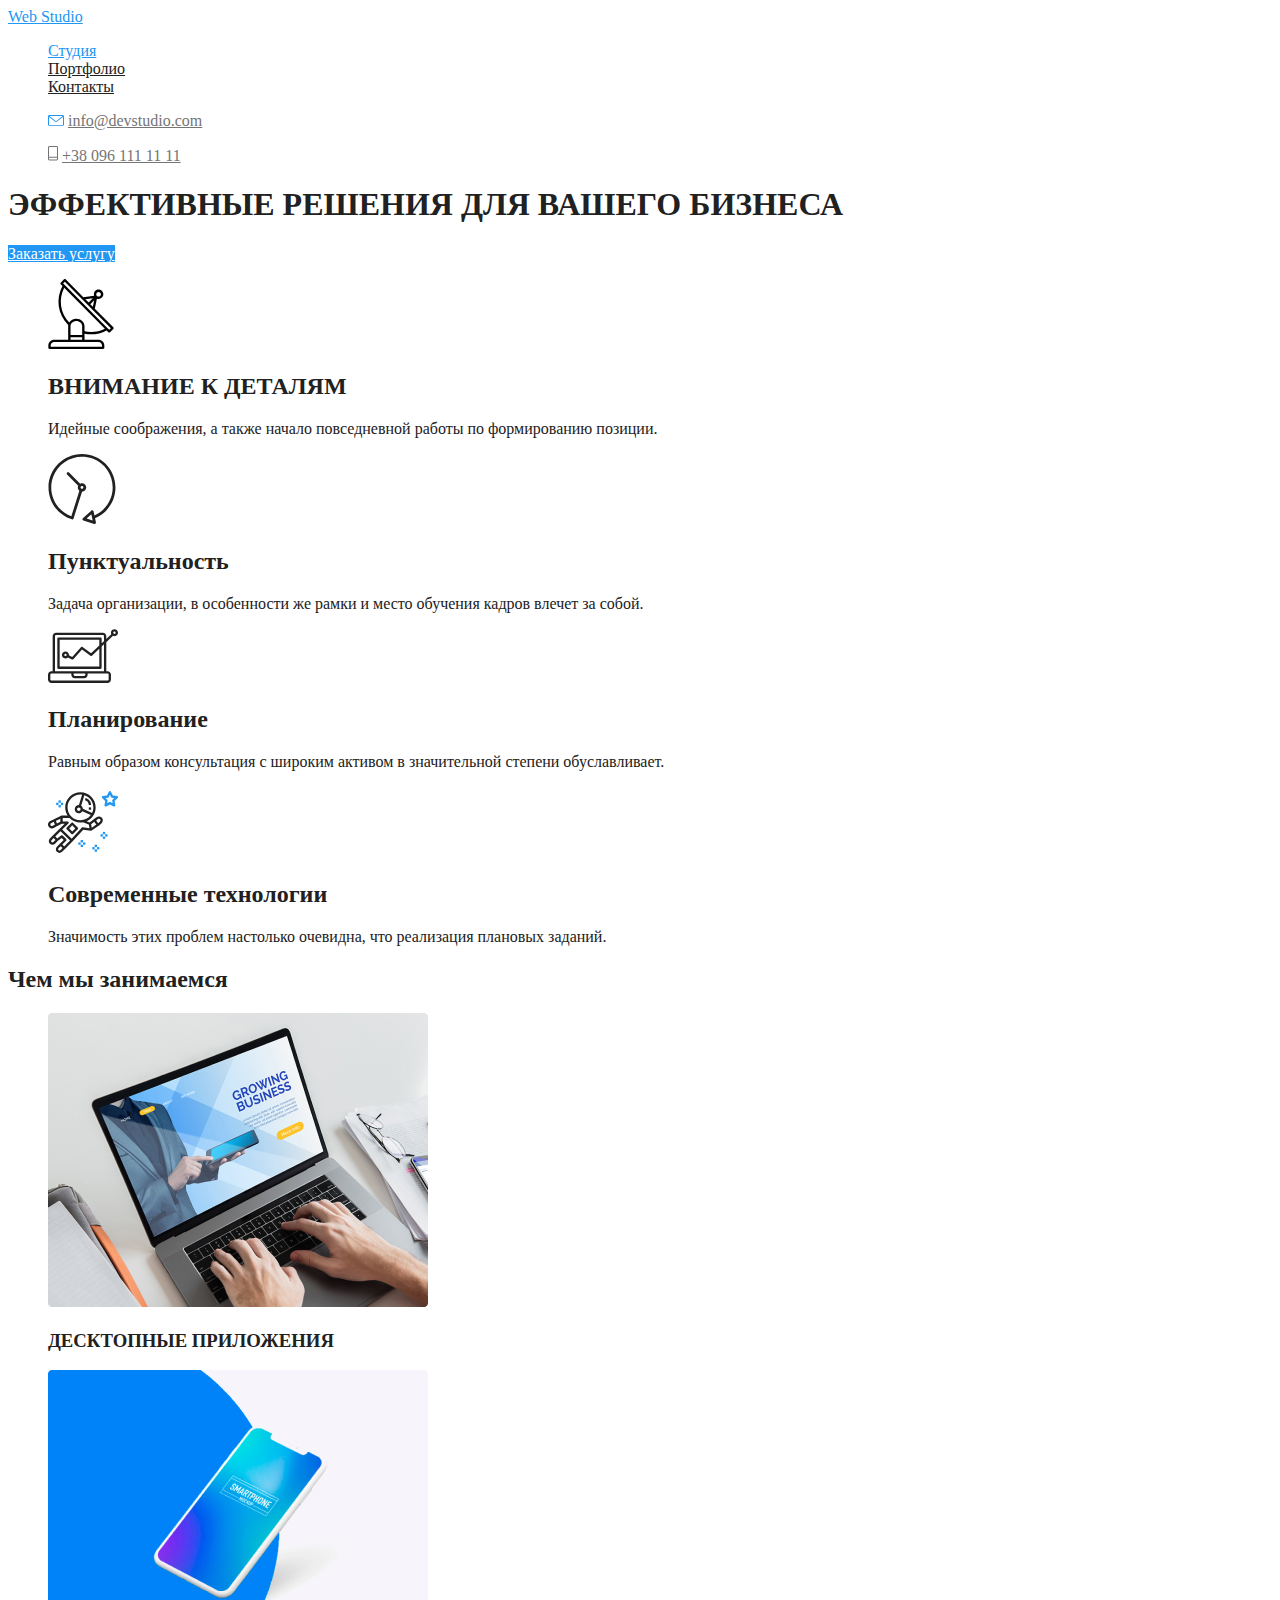
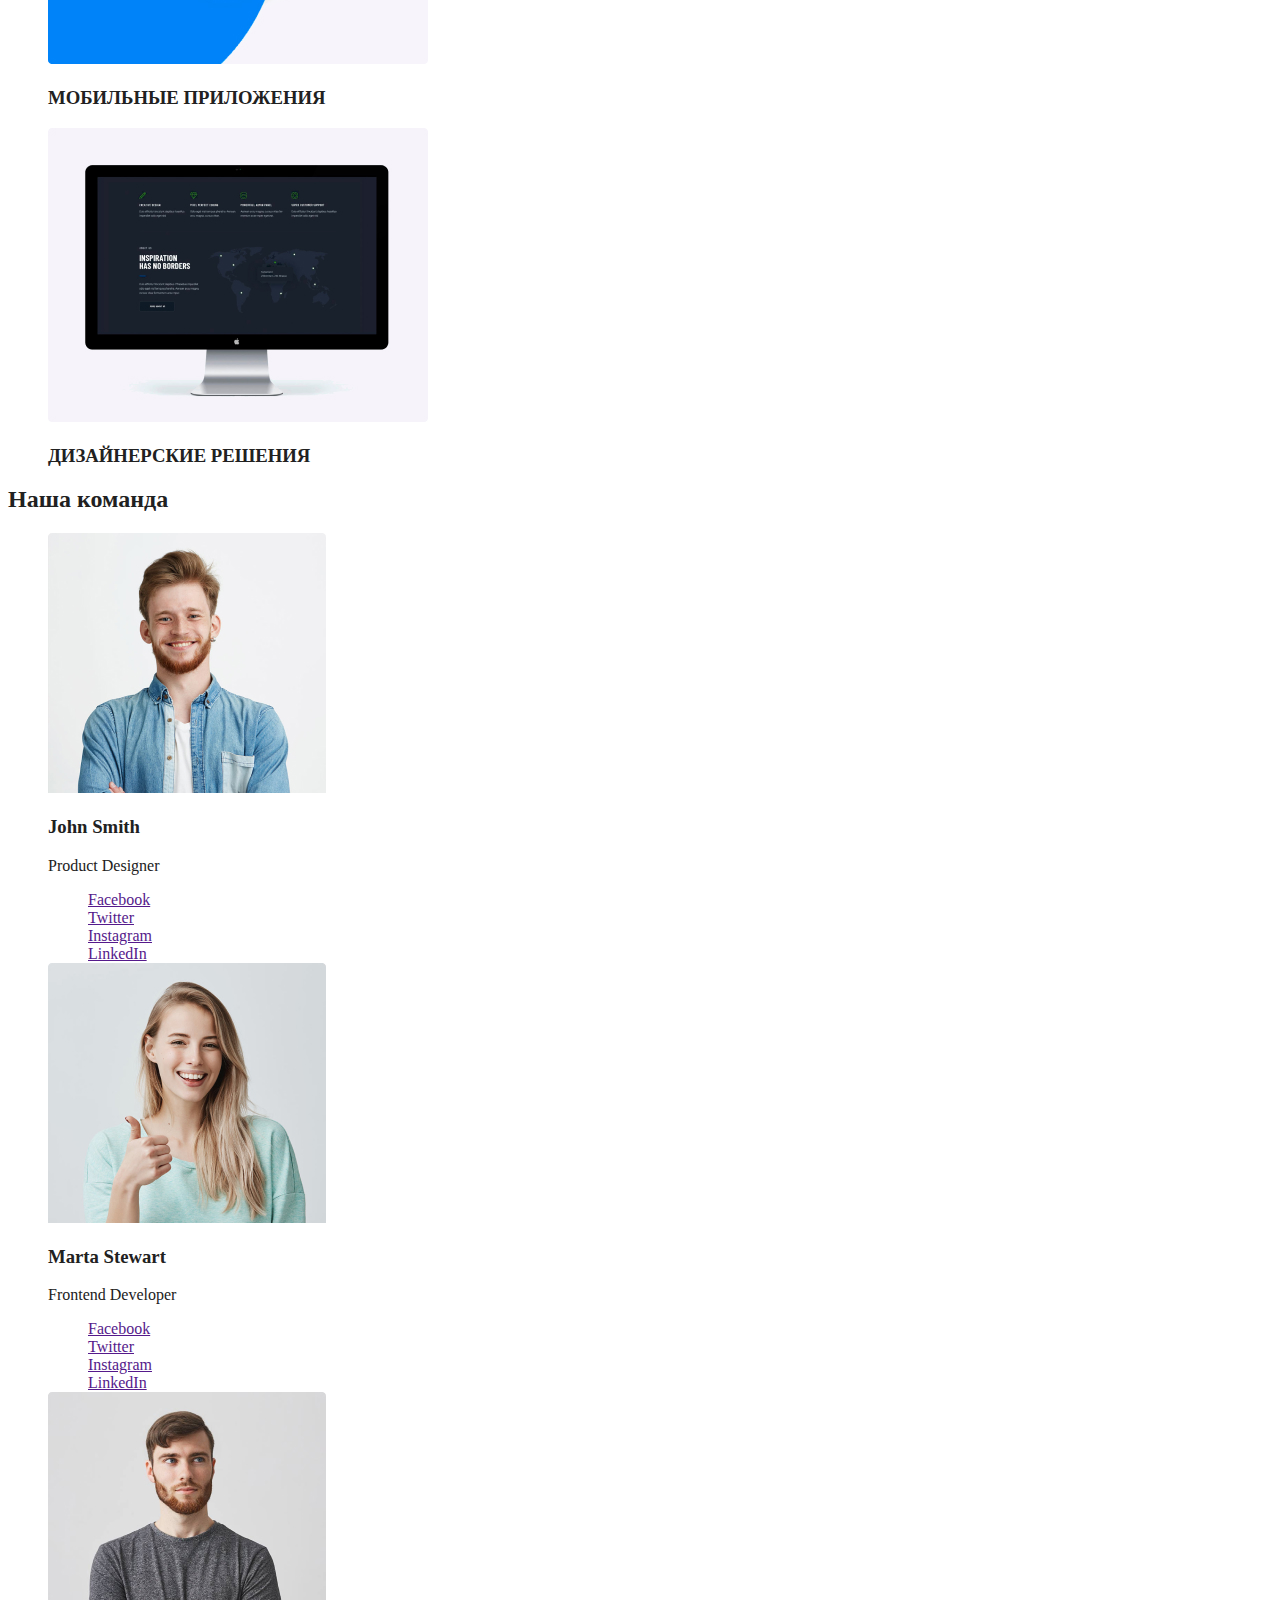
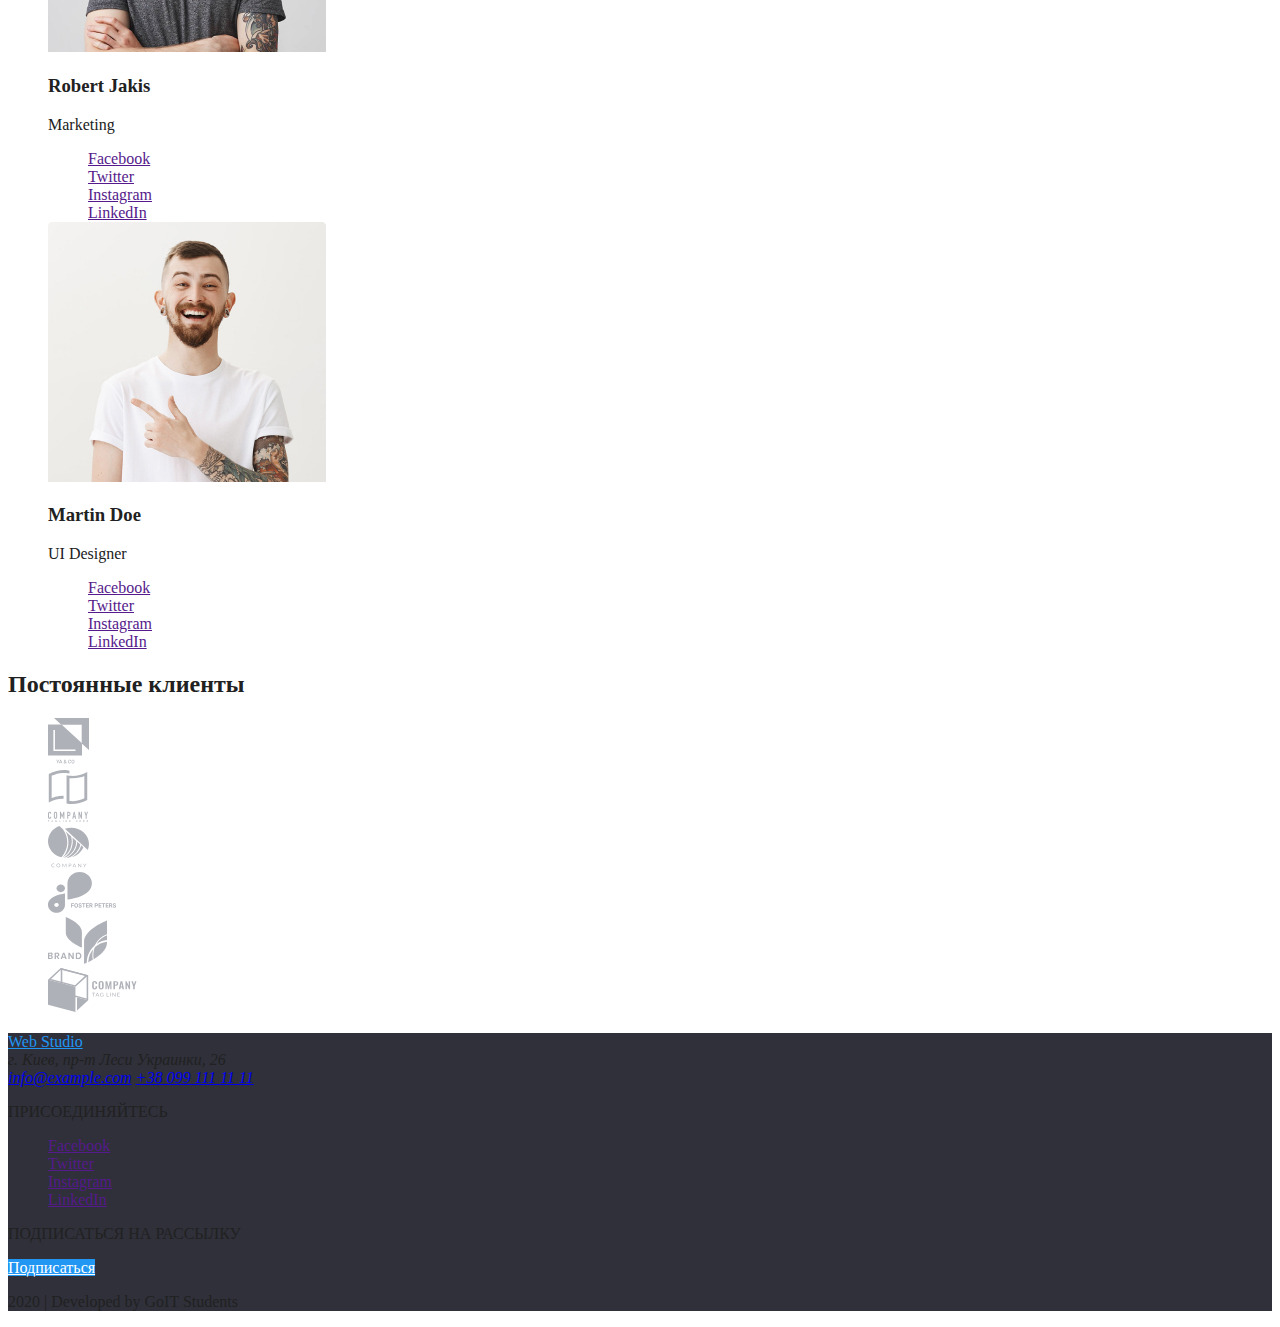
==== index.html @ a71254ea "добавленны классы" ====
<!DOCTYPE html>
<html lang="ru">
<head>
    <link rel="stylesheet" href="./css/styles.css">
    <meta charset="UTF-8">
    <meta name="viewport" content="width=device-width, initial-scale=1.0">
    <title>Homework 1</title>
</head>
<body>
  <!--Шапка проэкта-->
  <header>
  <nav>
      <a lang="en" href="" class="logo">Web Studio </a>
          <ul class="site-nav list">
              <li><a href="" class="link current">Студия</a></li>
              <li><a href="./portfolio.html" class="link">Портфолио</a></li>
              <li><a href="./contacts.html" class="link">Контакты</a></li>
          </ul>
      </nav>
          <ul class="connection-nav list">
              <li><img src="./images/Vector.svg" alt="address mail">
              <a href="mailto:info@devstudio.com" class="link">info@devstudio.com</a></li>
          </ul>
          <ul class="connection-nav list">
              <li><img src="./images/Vector1.svg" alt="number tel">
              <a href="tel:+30961111111" class="link">+38 096 111 11 11</a></li>
          </ul>
  </header>
  
  <!--Банер-->
  <main>
  <section>
     <div>
        <h1>ЭФФЕКТИВНЫЕ РЕШЕНИЯ ДЛЯ ВАШЕГО БИЗНЕСА</h1>
        <a href="" class="button primary">Заказать услугу</a>
    </div>
  </section>

  <!--Функционал-->
  <section class="section">
    <ul class="features">
        <li> 
            <a href=""><img src="./images/sputnik.svg" alt="спутник"></a>
            <h2 class="title">ВНИМАНИЕ К ДЕТАЛЯМ</h2>
            <p>Идейные соображения, а также начало повседневной работы по формированию позиции.</p>
        </li>
        <li>
            <a href=""><img src="./images/clock.svg" alt="часы"></a>
            <h2 class="title">Пунктуальность</h2>
            <p>Задача организации, в особенности же рамки и место обучения кадров влечет за собой.</p>
        </li>
        <li>
            <a href=""><img src="./images/diagram.svg" alt="диаграмма"></a>
            <h2 class="title">Планирование</h2>
            <p>Равным образом консультация с широким активом в значительной степени обуславливает.</p>

        </li>
        <li>
            <a href=""><img src="./images/astronaut.svg" alt="астронавт"></a>
            <h2 class="title">Современные технологии</h2>
            <p>Значимость этих проблем настолько очевидна, что реализация плановых заданий.</p>
        </li>
    </ul>
  </section>
  
  <!-- Перечень занятий -->
  <section class="section">
    <h2 class="section-title">Чем мы занимаемся</h2>
    <ul class="scroll">
        <li>
            <a href=""> <img src="./images/box1.jpg" alt="картинка"></a>    
            <h3 class="title">ДЕСКТОПНЫЕ ПРИЛОЖЕНИЯ</h3>
            </li>
            <li>
            <a href=""><img src="./images/box2.jpg" alt="картинка"></a>
            <h3 class="title">МОБИЛЬНЫЕ ПРИЛОЖЕНИЯ</h3>
            </li>
            <li>
            <a href=""><img src="./images/box3.jpg" alt="картинка"></a>    
            <h3 class="title">ДИЗАЙНЕРСКИЕ РЕШЕНИЯ</h3>
            
        </li>
    </ul>            
  </section>
  <!--Команда-->
  <section class="section">
    <h2 class="section-title">Наша команда</h2>
    <ul class="team">
        <li>
            <img src="./images/john.jpg" alt="фото">
            <h3 class="title">John Smith</h3>
            <p>Product Designer</p>
            <ul>
                <li><a href="" aria-label="Ссылка на Facebook">Facebook</a></li>
                <li><a href="" aria-label="Ссылка на Twitter">Twitter</a></li>
                <li><a href="" aria-label="Ссылка на Instagram">Instagram</a></li>
                <li><a href="" aria-label="Ссылка на LinkedIn">LinkedIn</a></li>
            </ul>
        </li>
        <li>
            <img src="./images/marta.jpg" alt="фото">
            <h3 class="title">Marta Stewart</h3>
            <p>Frontend Developer</p>
            <ul>
                <li><a href="" aria-label="Ссылка на Facebook">Facebook</a></li>
                <li><a href="" aria-label="Ссылка на Twitter">Twitter</a></li>
                <li><a href="" aria-label="Ссылка на Instagram">Instagram</a></li>
                <li><a href="" aria-label="Ссылка на LinkedIn">LinkedIn</a></li>
            </ul>
        </li>
        <li>
            <img src="./images/robert.jpg" alt="фото">
            <h3 class="title">Robert Jakis</h3>
            <p>Marketing</p>
            <ul>
                <li><a href="" aria-label="Ссылка на Facebook">Facebook</a></li>
                <li><a href="" aria-label="Ссылка на Twitter">Twitter</a></li>
                <li><a href="" aria-label="Ссылка на Instagram">Instagram</a></li>
                <li><a href="" aria-label="Ссылка на LinkedIn">LinkedIn</a></li>
            </ul>
        </li>
        <li>
            <img src="./images/Martin.jpg" alt="фото">
            <h3 class="title">Martin Doe</h3>
            <p>UI Designer</p>
            <ul>
                <li><a href="" aria-label="Ссылка на Facebook">Facebook</a></li>
                <li><a href="" aria-label="Ссылка на Twitter">Twitter</a></li>
                <li><a href="" aria-label="Ссылка на Instagram">Instagram</a></li>
                <li><a href="" aria-label="Ссылка на LinkedIn">LinkedIn</a></li>
            </ul>
        </li>
    </ul>
      
  </section>
  <!--Clients-->
  <section class="section">
    <h2 class="section-title">Постоянные клиенты</h2>
    <ul class="clients">
        <li><a href=""><img src="./images/Client1.svg" alt="компания"></a></li>
        <li><a href=""><img src="./images/Client2.svg" alt="компания"></a></li>
        <li><a href=""><img src="./images/Client3.svg" alt="компания"></a></li>
        <li><a href=""><img src="./images/Client4.svg" alt="компания"></a></li>
        <li><a href=""><img src="./images/Client5.svg" alt="компания"></a></li>
        <li><a href=""><img src="./images/Client6.svg" alt="компания"></a></li>
    </ul>
  </section>
  </main>
  

  
  <!--Футер-->
  <footer>
    <a lang="en" href="" class="logo">Web Studio</a>
    <address>
        г. Киев, пр-т Леси Украинки, 26
    </address>

    <address>
        <a href="mailto:info@example.com">info@example.com</a>
        <a href="tel:+380991111111">+38 099 111 11 11</a>
    </address>
    <p>ПРИСОЕДИНЯЙТЕСЬ</p>
    <ul>
        <li><a href="" aria-label="Ссылка на Facebook">Facebook</a></li>
        <li><a href="" aria-label="Ссылка на Twitter">Twitter</a></li>
        <li><a href="" aria-label="Ссылка на Instagram">Instagram</a></li>
        <li><a href="" aria-label="Ссылка на LinkedIn">LinkedIn</a></li>
    </ul>
    <p>ПОДПИСАТЬСЯ НА РАССЫЛКУ</p>
    <a href="" class="button secondary">Подписаться</a>
    <p>2020 | Developed by GoIT Students </p>
  </footer>
  
  </body>
  </html>
---- css/styles.css ----
/* Основной цвет текста #212121 */

/* Вторичный цвет текста #757575 */

/* белый цвет #FFFFFF */

/* акцент  #2196F3 */

:root{
    --primary-text-color: #757575;
    --title-text-color: #212121;
    --accent-color: #2196F3;
    --wite-color: #FFFFFF;
}

body{
    background-color: var(--wite-color);
    color: var(--title-text-color);
}



.logo{
    color: var(--accent-color);
}

.logo:hover{
    color: var(--title-text-color);
}

ul{
    list-style: none;
}

/* Site nav */

.site-nav .link{
    color: var(--title-text-color);
}

.site-nav .link:hover, 
.site-nav .link:focus{
    color: var(--accent-color);
}

.site-nav .link.current{
    color: var(--accent-color);
} 

.connection-nav .link{
    color: var(--primary-text-color);
}

.connection-nav .link:hover,
.connection-nav .link:focus{
    color: var(--accent-color);
}

/* Button */

.button{
    color: var(--wite-color);
    background: var(--accent-color);
}

.button.primary{

}

.button.secondary{

}

/* Section */

.section-title{
    color: var(--title-text-color);
}

/* Feauters */

.features .title{
    color: var(--titlt-text-color);
}

/* Перечень занятий  */


/* Команда */

.team .title{
    color: var(--title-text-color);
}

/* Клиент */

/* footer */

footer{
    background-color: #2F303A;   
}
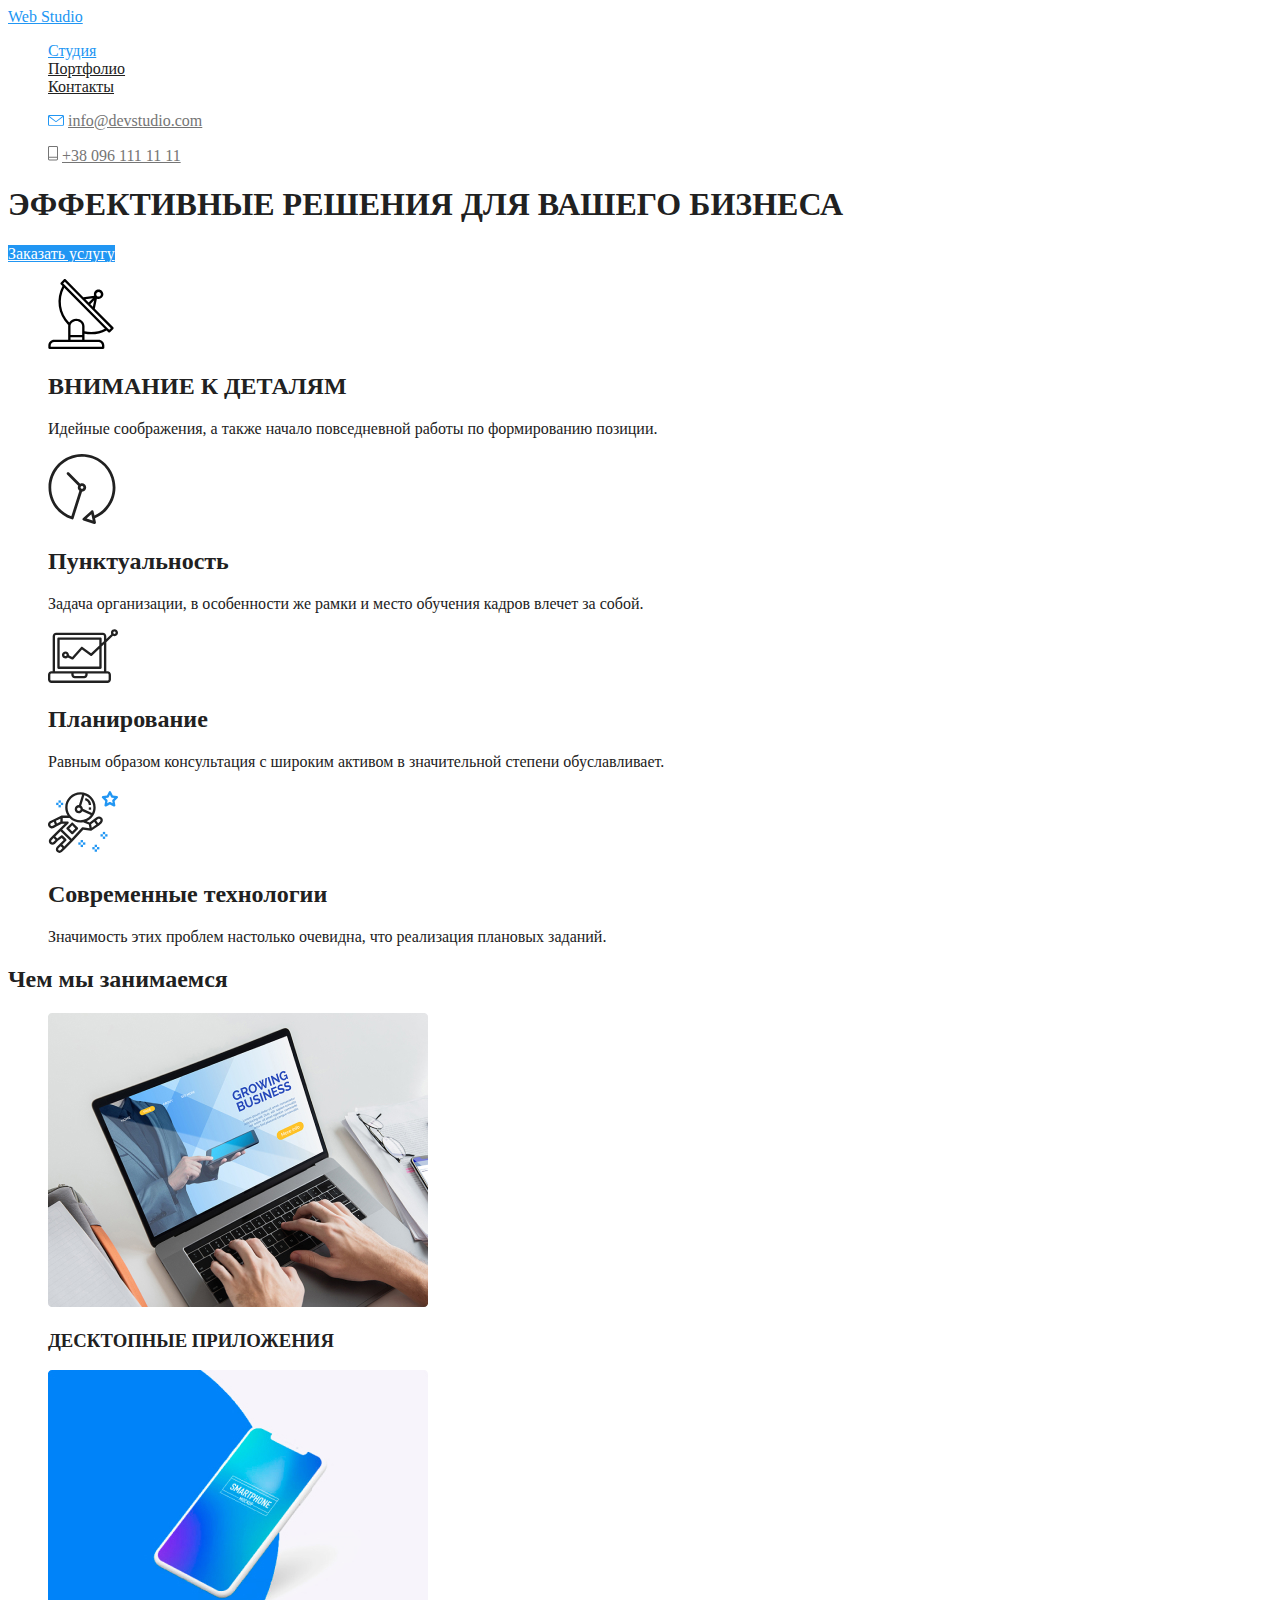
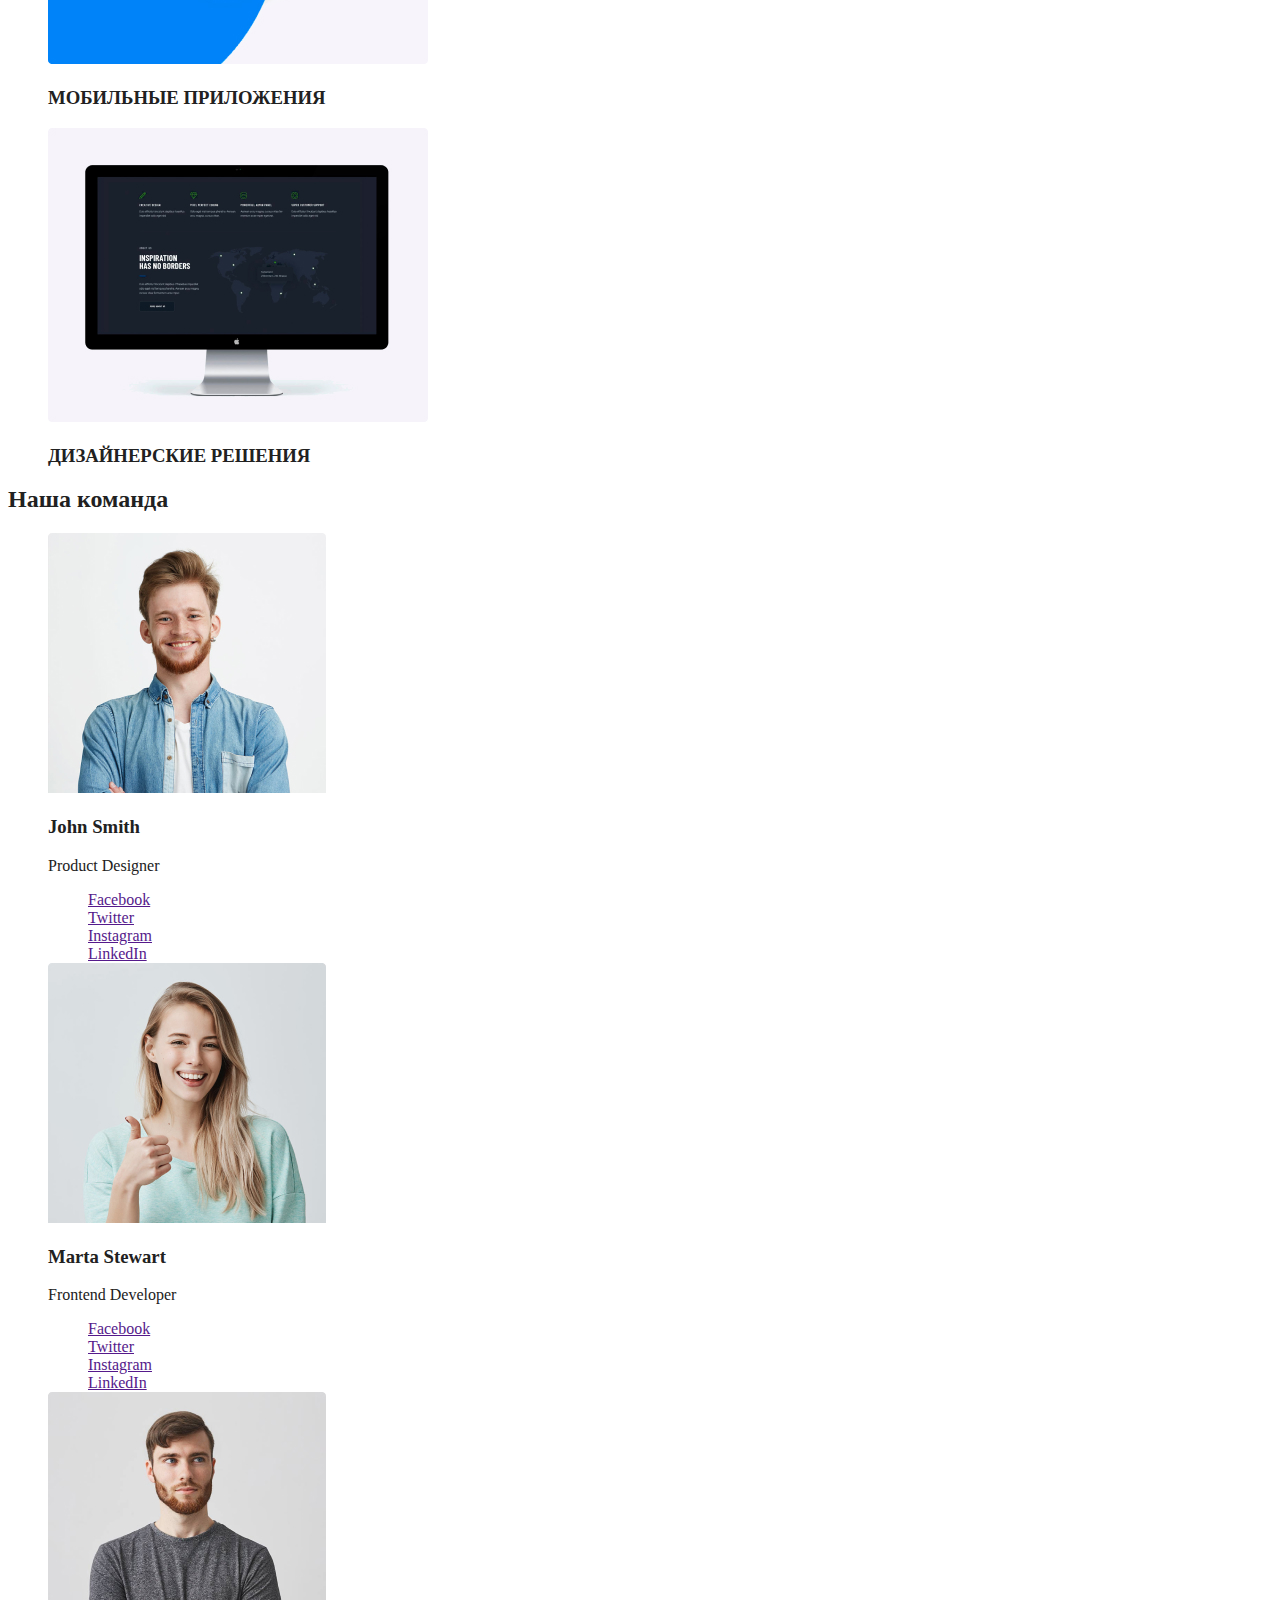
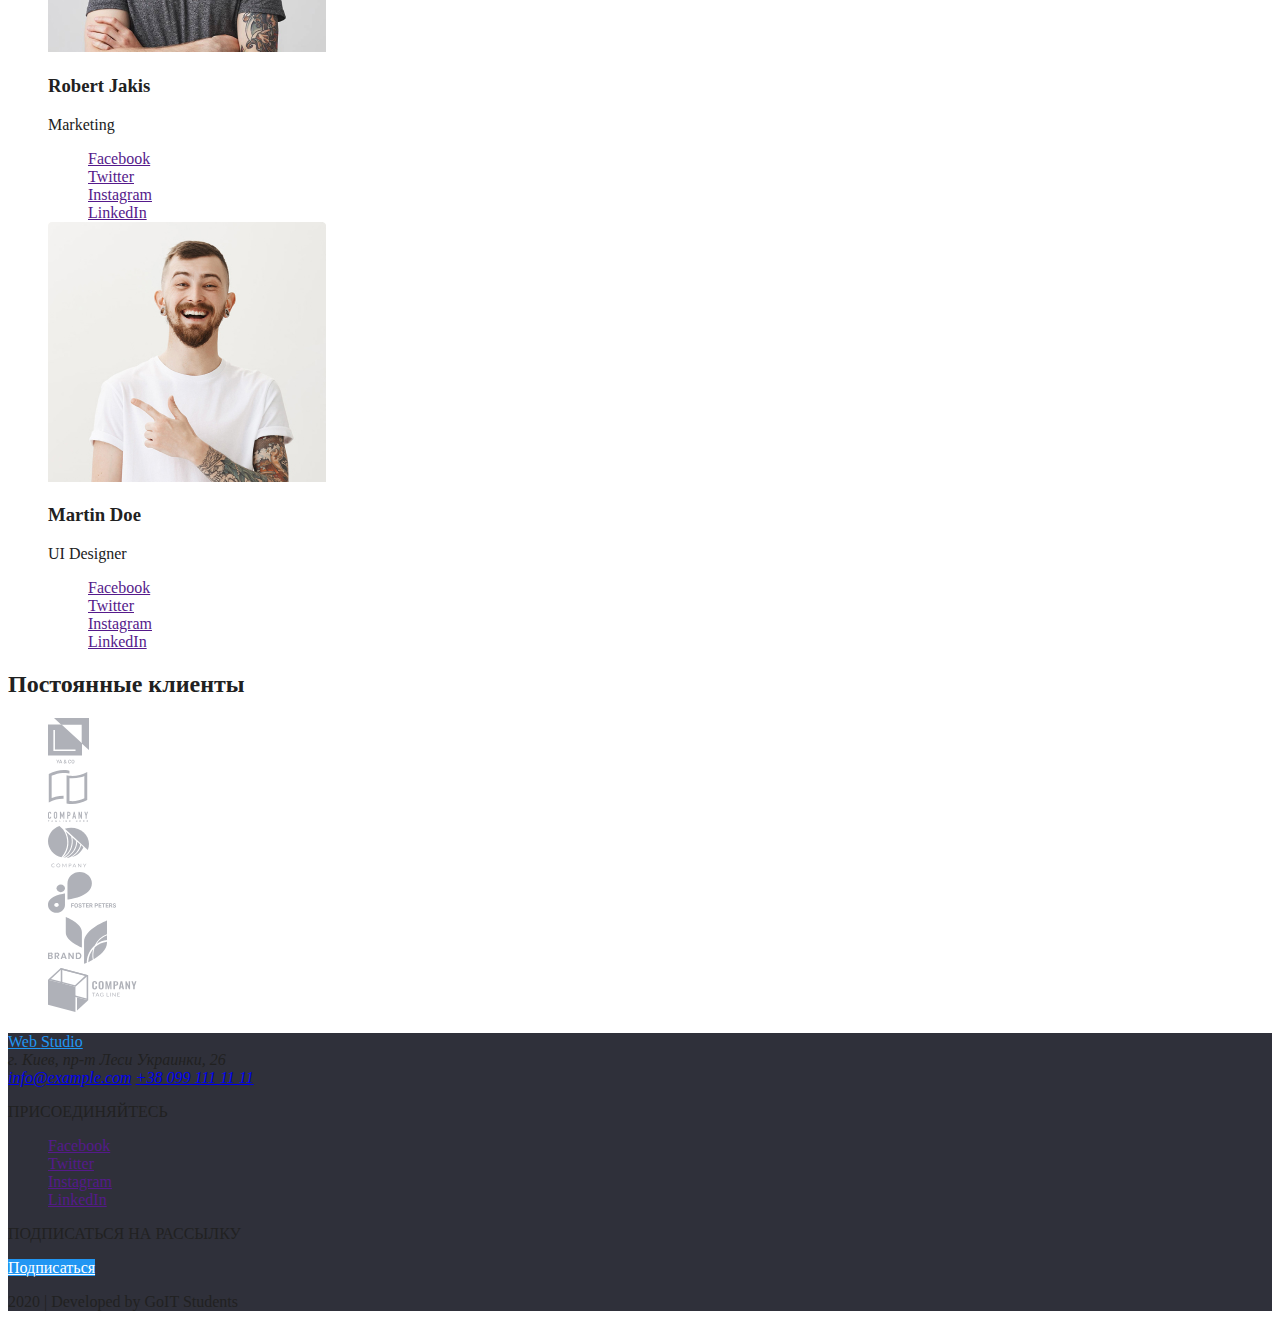
==== commit ae1c0408: "добавляет новые html страницы" ====
--- a/index.html
+++ b/index.html
@@ -1,16 +1,17 @@
 <!DOCTYPE html>
 <html lang="ru">
 <head>
-    <link rel="stylesheet" href="./css/styles.css">
     <meta charset="UTF-8">
     <meta name="viewport" content="width=device-width, initial-scale=1.0">
     <title>Homework 1</title>
+    <link rel="stylesheet" href="./css/common.css">
+    <link rel="stylesheet" href="./css/styles.css">
 </head>
 <body>
   <!--Шапка проэкта-->
   <header>
   <nav>
-      <a lang="en" href="" class="logo">Web Studio </a>
+      <a lang="en" href="" class="logo">  Web <span class="back">Studio</span> </a>
           <ul class="site-nav list">
               <li><a href="" class="link current">Студия</a></li>
               <li><a href="./portfolio.html" class="link">Портфолио</a></li>
@@ -42,23 +43,23 @@
         <li> 
             <a href=""><img src="./images/sputnik.svg" alt="спутник"></a>
             <h2 class="title">ВНИМАНИЕ К ДЕТАЛЯМ</h2>
-            <p>Идейные соображения, а также начало повседневной работы по формированию позиции.</p>
+            <p class="text">Идейные соображения, а также начало повседневной работы по формированию позиции.</p>
         </li>
         <li>
             <a href=""><img src="./images/clock.svg" alt="часы"></a>
             <h2 class="title">Пунктуальность</h2>
-            <p>Задача организации, в особенности же рамки и место обучения кадров влечет за собой.</p>
+            <p class="text">Задача организации, в особенности же рамки и место обучения кадров влечет за собой.</p>
         </li>
         <li>
             <a href=""><img src="./images/diagram.svg" alt="диаграмма"></a>
             <h2 class="title">Планирование</h2>
-            <p>Равным образом консультация с широким активом в значительной степени обуславливает.</p>
+            <p class="text">Равным образом консультация с широким активом в значительной степени обуславливает.</p>
 
         </li>
         <li>
             <a href=""><img src="./images/astronaut.svg" alt="астронавт"></a>
             <h2 class="title">Современные технологии</h2>
-            <p>Значимость этих проблем настолько очевидна, что реализация плановых заданий.</p>
+            <p class="text">Значимость этих проблем настолько очевидна, что реализация плановых заданий.</p>
         </li>
     </ul>
   </section>
@@ -89,7 +90,7 @@
         <li>
             <img src="./images/john.jpg" alt="фото">
             <h3 class="title">John Smith</h3>
-            <p>Product Designer</p>
+            <p class="profession">Product Designer</p>
             <ul>
                 <li><a href="" aria-label="Ссылка на Facebook">Facebook</a></li>
                 <li><a href="" aria-label="Ссылка на Twitter">Twitter</a></li>
@@ -100,7 +101,7 @@
         <li>
             <img src="./images/marta.jpg" alt="фото">
             <h3 class="title">Marta Stewart</h3>
-            <p>Frontend Developer</p>
+            <p class="profession">Frontend Developer</p>
             <ul>
                 <li><a href="" aria-label="Ссылка на Facebook">Facebook</a></li>
                 <li><a href="" aria-label="Ссылка на Twitter">Twitter</a></li>
@@ -111,7 +112,7 @@
         <li>
             <img src="./images/robert.jpg" alt="фото">
             <h3 class="title">Robert Jakis</h3>
-            <p>Marketing</p>
+            <p class="profession">Marketing</p>
             <ul>
                 <li><a href="" aria-label="Ссылка на Facebook">Facebook</a></li>
                 <li><a href="" aria-label="Ссылка на Twitter">Twitter</a></li>
@@ -122,7 +123,7 @@
         <li>
             <img src="./images/Martin.jpg" alt="фото">
             <h3 class="title">Martin Doe</h3>
-            <p>UI Designer</p>
+            <p class="profession">UI Designer</p>
             <ul>
                 <li><a href="" aria-label="Ссылка на Facebook">Facebook</a></li>
                 <li><a href="" aria-label="Ссылка на Twitter">Twitter</a></li>
@@ -151,25 +152,25 @@
   
   <!--Футер-->
   <footer>
-    <a lang="en" href="" class="logo">Web Studio</a>
-    <address>
+    <a lang="en" href="" class="logo">Web <span class="wite">Studio</span></a>
+    <address class="address">
         г. Киев, пр-т Леси Украинки, 26
     </address>
 
-    <address>
-        <a href="mailto:info@example.com">info@example.com</a>
-        <a href="tel:+380991111111">+38 099 111 11 11</a>
+    <address class="contacts-address">
+        <a href="mailto:info@example.com" class="link">info@example.com</a>
+        <a href="tel:+380991111111" class="link">+38 099 111 11 11</a>
     </address>
-    <p>ПРИСОЕДИНЯЙТЕСЬ</p>
+    <p class="finish">ПРИСОЕДИНЯЙТЕСЬ</p>
     <ul>
         <li><a href="" aria-label="Ссылка на Facebook">Facebook</a></li>
         <li><a href="" aria-label="Ссылка на Twitter">Twitter</a></li>
         <li><a href="" aria-label="Ссылка на Instagram">Instagram</a></li>
         <li><a href="" aria-label="Ссылка на LinkedIn">LinkedIn</a></li>
     </ul>
-    <p>ПОДПИСАТЬСЯ НА РАССЫЛКУ</p>
+    <p class="finish">ПОДПИСАТЬСЯ НА РАССЫЛКУ</p>
     <a href="" class="button secondary">Подписаться</a>
-    <p>2020 | Developed by GoIT Students </p>
+    <p class="developed">2020 | Developed by GoIT Students </p>
   </footer>
   
   </body>
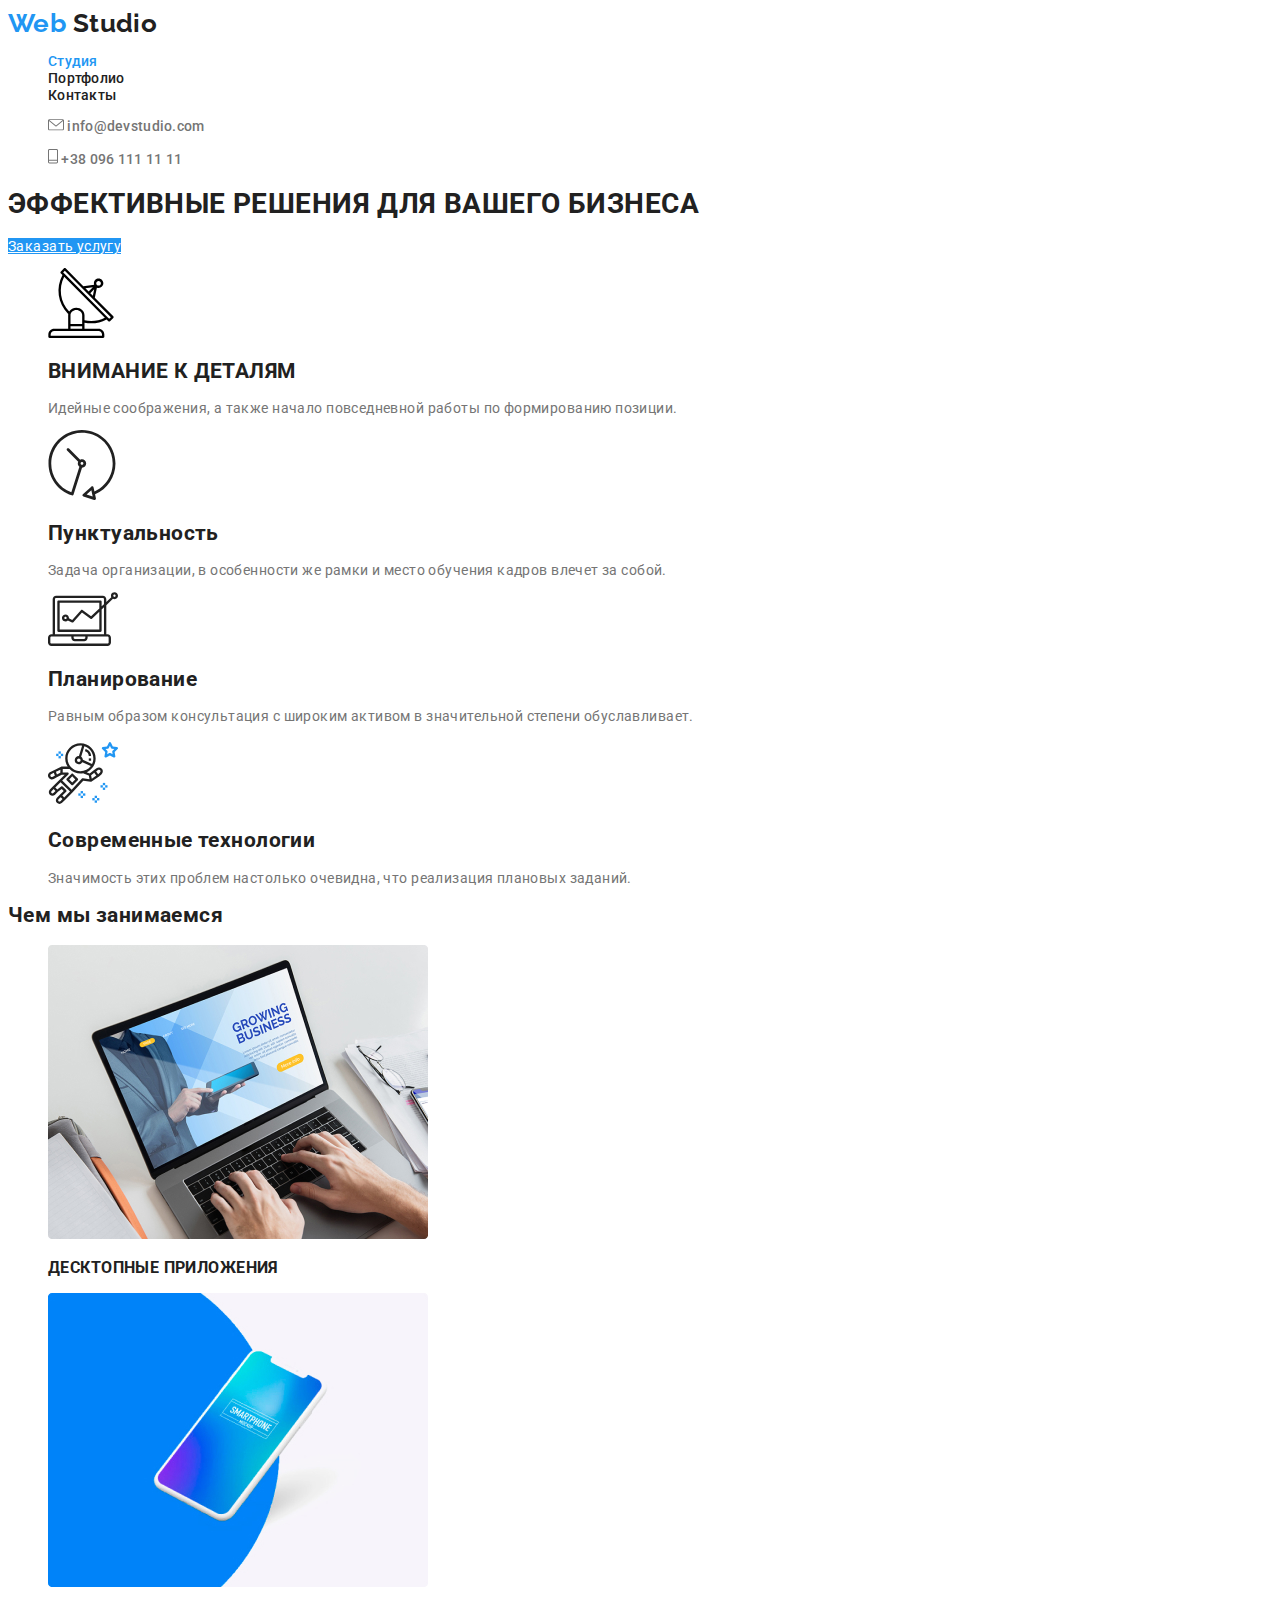
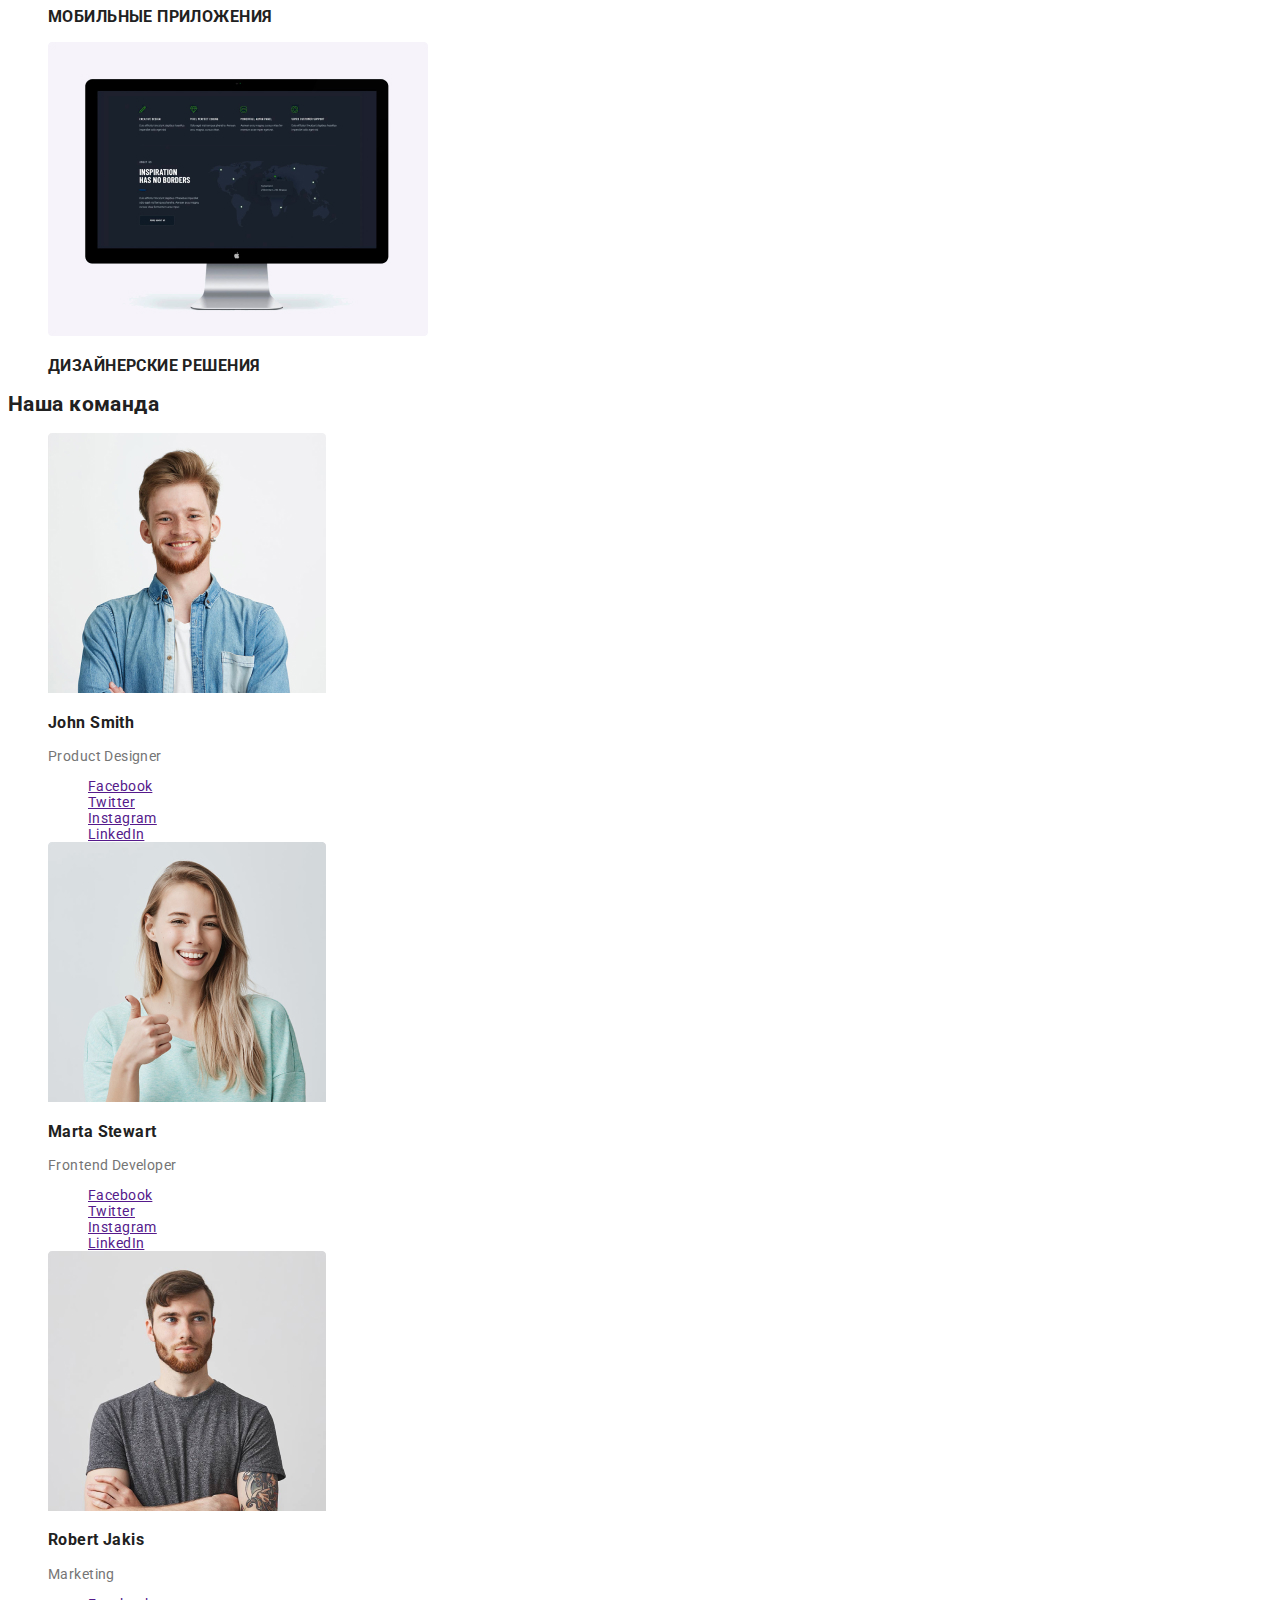
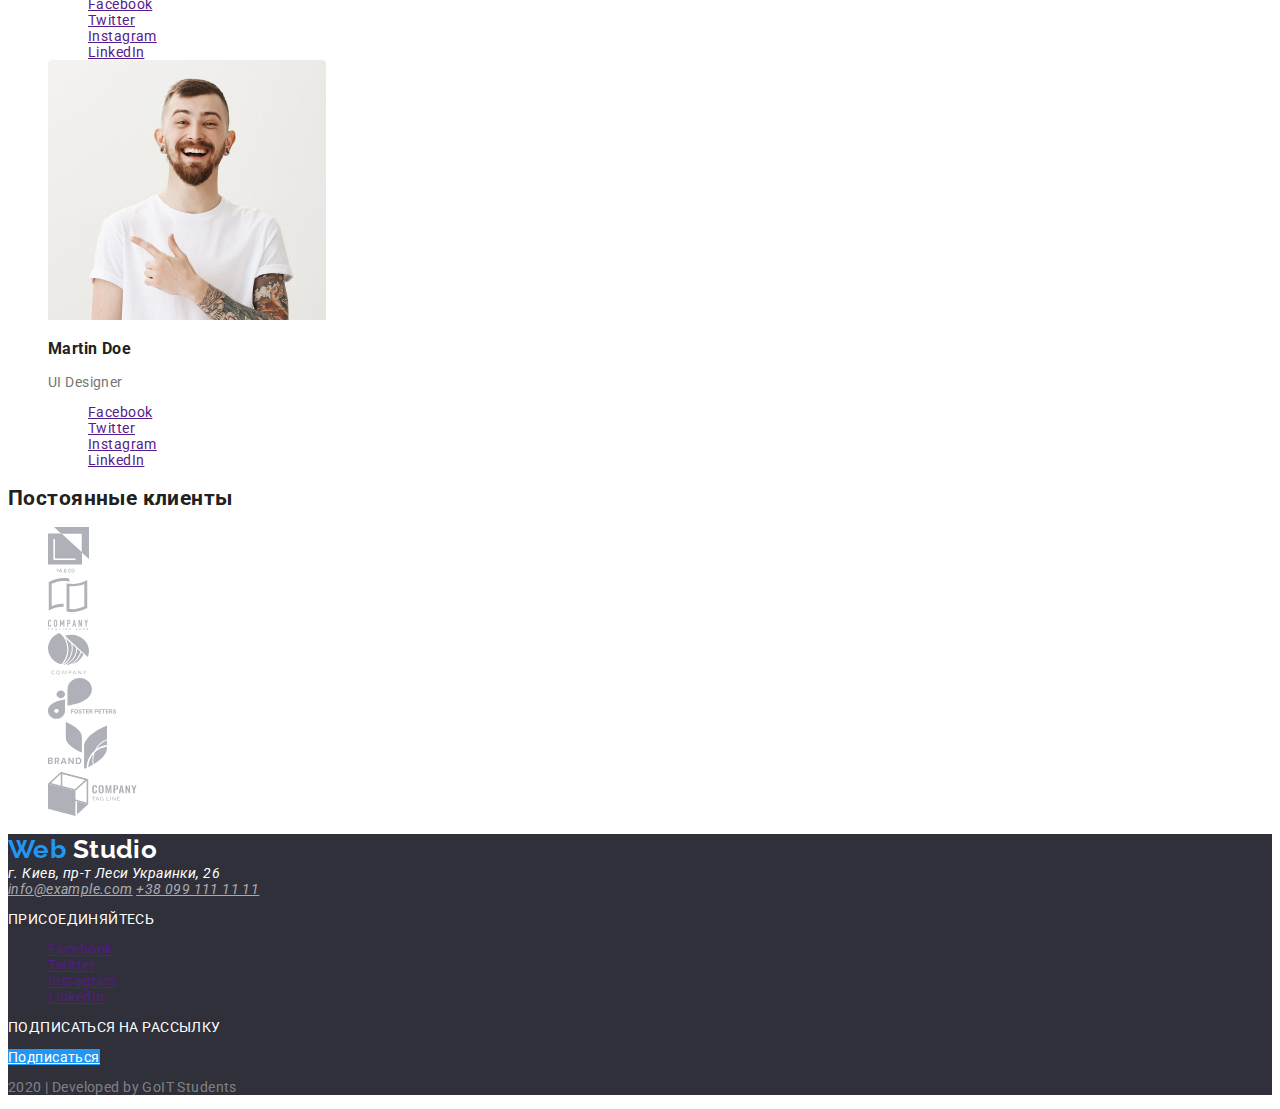
==== commit bd70c03e: "добавляет шрифты и css шапки" ====
--- a/index.html
+++ b/index.html
@@ -4,9 +4,10 @@
     <meta charset="UTF-8">
     <meta name="viewport" content="width=device-width, initial-scale=1.0">
     <title>Homework 1</title>
+    <link href="https://fonts.googleapis.com/css2?family=Raleway:wght@700&family=Roboto:wght@400;500;700;900&display=swap" rel="stylesheet">
     <link rel="stylesheet" href="./css/common.css">
     <link rel="stylesheet" href="./css/styles.css">
-</head>
+    </head>
 <body>
   <!--Шапка проэкта-->
   <header>
--- a/css/common.css
+++ b/css/common.css
@@ -0,0 +1,88 @@
+:root{
+    --primary-text-color: #757575;
+    --title-text-color: #212121;
+    --accent-color: #2196F3;
+    --wite-color: #FFFFFF;
+    --fill-silver: #F5F4FA; 
+}
+
+body{
+    background-color: var(--wite-color);
+    color: var(--title-text-color);
+
+    font-family: Roboto, sans-serif;
+    font-size: 14px;
+    letter-spacing: 0.03em
+        
+}
+
+.logo{
+    color: var(--accent-color);
+    font-family: Raleway;
+    font-weight: 700;
+    font-size: 26px;
+    line-height: 1.2;
+    text-decoration: none;
+}
+
+.logo:focus{
+    color: var(--title-text-color);
+}
+
+ul{
+    list-style: none;
+}
+
+/* Site nav */
+
+.site-nav .link{
+    color: var(--title-text-color);
+    font-weight: 500;
+    line-height: 1.14;
+    letter-spacing: 0.02em;
+    text-decoration: none;
+}
+
+.site-nav .link:hover, 
+.site-nav .link:focus{
+    color: var(--accent-color);
+}
+
+.site-nav .link.current{
+    color: var(--accent-color);
+} 
+
+.connection-nav .link{
+    color: var(--primary-text-color);
+    font-weight: 500;
+    line-height: 1.14;
+    letter-spacing: 0.02em;
+    text-decoration: none;
+}
+
+.connection-nav .link:hover,
+.connection-nav .link:focus{
+    color: var(--accent-color);
+}
+
+/* footer */
+
+footer{
+    background-color: #2F303A;   
+}
+
+.address{
+    color: var(--wite-color);
+}
+
+.contacts-address .link{
+    color: rgba(255, 255, 255, 0.6);;
+}
+
+.developed{
+    color: rgba(255, 255, 255, 0.4);
+}
+
+.finish{
+    color: var(--wite-color);
+}--- a/css/styles.css
+++ b/css/styles.css
@@ -6,54 +6,12 @@
 
 /* акцент  #2196F3 */
 
-:root{
-    --primary-text-color: #757575;
-    --title-text-color: #212121;
-    --accent-color: #2196F3;
-    --wite-color: #FFFFFF;
+/* Оформление слова Studio */
+.wite{
+    color: var(--wite-color);
 }
-
-body{
-    background-color: var(--wite-color);
+.back{
     color: var(--title-text-color);
-}
-
-
-
-.logo{
-    color: var(--accent-color);
-}
-
-.logo:hover{
-    color: var(--title-text-color);
-}
-
-ul{
-    list-style: none;
-}
-
-/* Site nav */
-
-.site-nav .link{
-    color: var(--title-text-color);
-}
-
-.site-nav .link:hover, 
-.site-nav .link:focus{
-    color: var(--accent-color);
-}
-
-.site-nav .link.current{
-    color: var(--accent-color);
-} 
-
-.connection-nav .link{
-    color: var(--primary-text-color);
-}
-
-.connection-nav .link:hover,
-.connection-nav .link:focus{
-    color: var(--accent-color);
 }
 
 /* Button */
@@ -83,7 +41,14 @@
     color: var(--titlt-text-color);
 }
 
-/* Перечень занятий  */
+.features .text{
+    color: var(--primary-text-color);
+}
+
+
+/* Перечень занятий 
+-так как текст в макете белый, я не добавлял к нему свойства
+так как его не будет видно на данном этапе */
 
 
 /* Команда */
@@ -92,17 +57,21 @@
     color: var(--title-text-color);
 }
 
+.team .profession{
+    color: var(--primary-text-color);
+}
+
 /* Клиент */
 
-/* footer */
 
-footer{
-    background-color: #2F303A;   
+/*scc для portfolio*/
+
+
+.project .title{
+    color: var(--title-text-color);
 }
 
+.project .text{
+    color: var(--primary-text-color);
+}
 
-
-
-
-
-
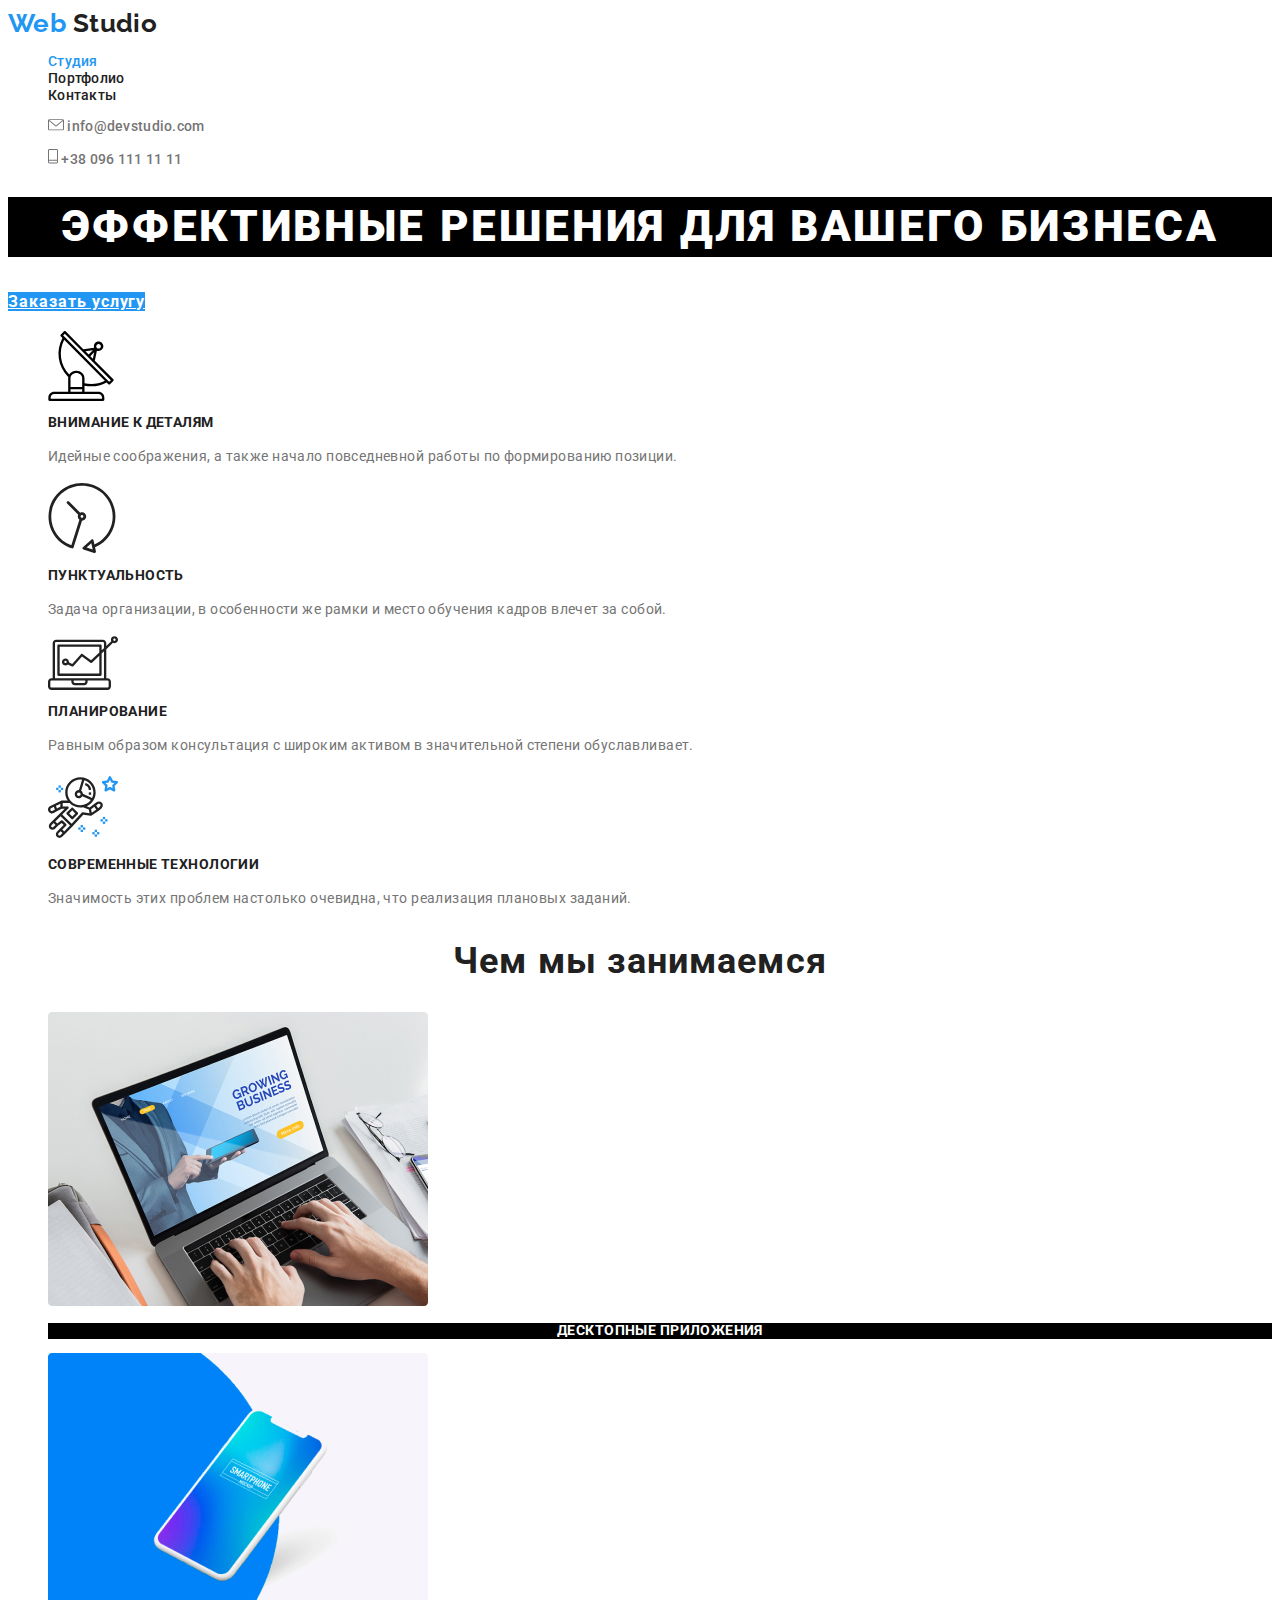
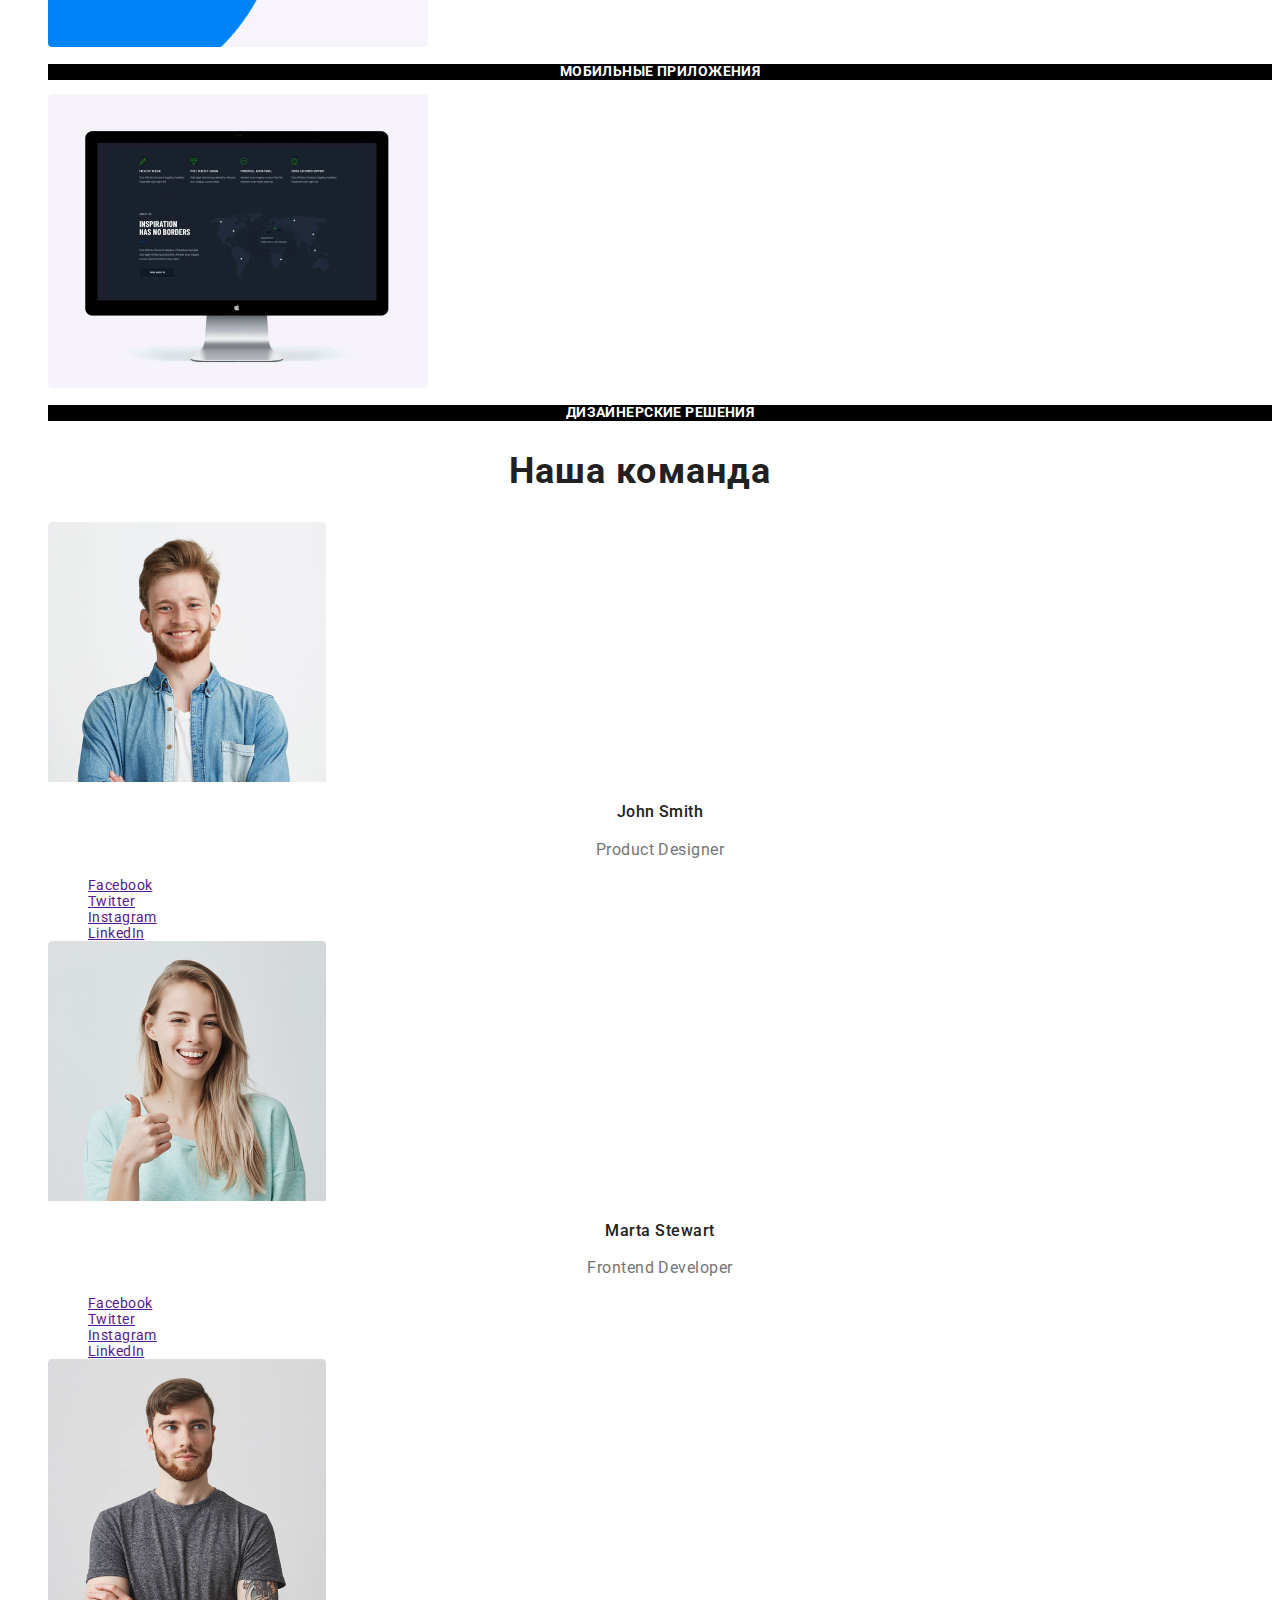
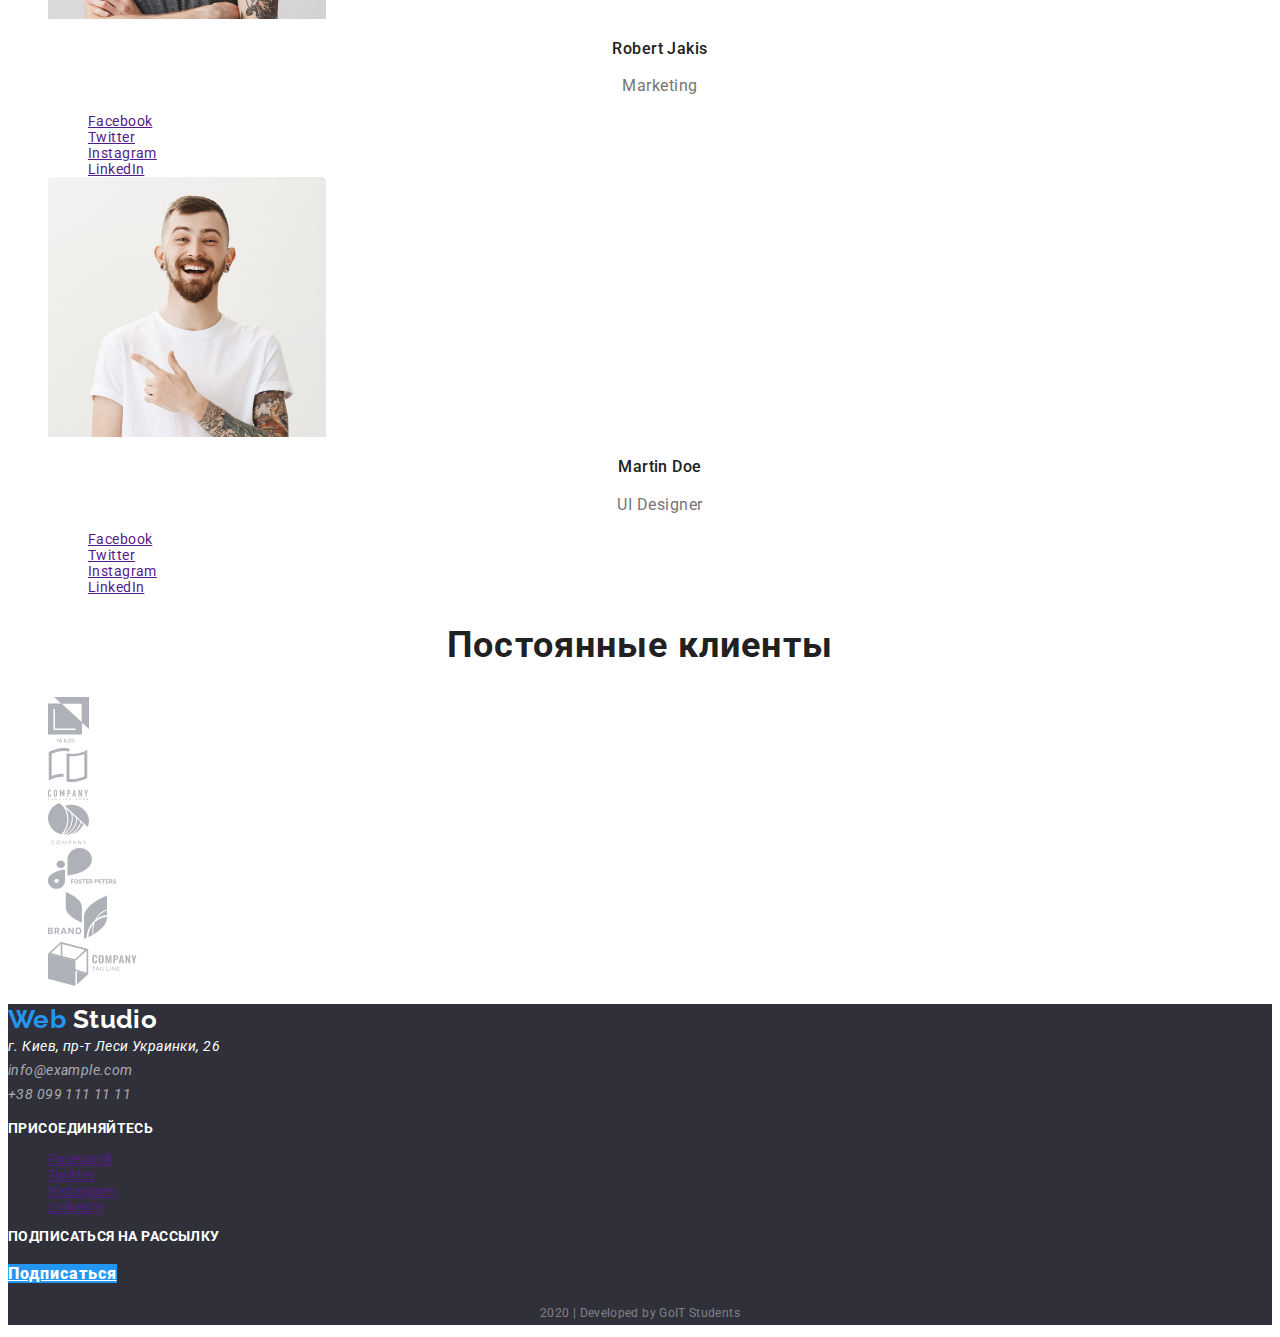
==== commit 335ed50a: "Добовляет стиль текста" ====
--- a/index.html
+++ b/index.html
@@ -9,7 +9,8 @@
     <link rel="stylesheet" href="./css/styles.css">
     </head>
 <body>
-  <!--Шапка проэкта-->
+  
+    <!--Шапка проэкта-->
   <header>
   <nav>
       <a lang="en" href="" class="logo">  Web <span class="back">Studio</span> </a>
@@ -28,16 +29,16 @@
               <a href="tel:+30961111111" class="link">+38 096 111 11 11</a></li>
           </ul>
   </header>
-  
+    
   <!--Банер-->
   <main>
-  <section>
-     <div>
-        <h1>ЭФФЕКТИВНЫЕ РЕШЕНИЯ ДЛЯ ВАШЕГО БИЗНЕСА</h1>
+  <section class="section">
+     <div class="section-hero">
+        <h1 class="service">ЭФФЕКТИВНЫЕ РЕШЕНИЯ ДЛЯ ВАШЕГО БИЗНЕСА</h1>
         <a href="" class="button primary">Заказать услугу</a>
     </div>
   </section>
-
+  
   <!--Функционал-->
   <section class="section">
     <ul class="features">
@@ -64,7 +65,7 @@
         </li>
     </ul>
   </section>
-  
+    
   <!-- Перечень занятий -->
   <section class="section">
     <h2 class="section-title">Чем мы занимаемся</h2>
@@ -84,6 +85,7 @@
         </li>
     </ul>            
   </section>
+  
   <!--Команда-->
   <section class="section">
     <h2 class="section-title">Наша команда</h2>
@@ -135,6 +137,7 @@
     </ul>
       
   </section>
+  
   <!--Clients-->
   <section class="section">
     <h2 class="section-title">Постоянные клиенты</h2>
@@ -148,9 +151,7 @@
     </ul>
   </section>
   </main>
-  
-
-  
+    
   <!--Футер-->
   <footer>
     <a lang="en" href="" class="logo">Web <span class="wite">Studio</span></a>
@@ -159,8 +160,8 @@
     </address>
 
     <address class="contacts-address">
-        <a href="mailto:info@example.com" class="link">info@example.com</a>
-        <a href="tel:+380991111111" class="link">+38 099 111 11 11</a>
+        <li><a href="mailto:info@example.com" class="link">info@example.com</a></li>
+        <li><a href="tel:+380991111111" class="link">+38 099 111 11 11</a></li>
     </address>
     <p class="finish">ПРИСОЕДИНЯЙТЕСЬ</p>
     <ul>
@@ -173,7 +174,7 @@
     <a href="" class="button secondary">Подписаться</a>
     <p class="developed">2020 | Developed by GoIT Students </p>
   </footer>
-  
+
   </body>
   </html>
   
--- a/css/common.css
+++ b/css/common.css
@@ -18,7 +18,7 @@
 
 .logo{
     color: var(--accent-color);
-    font-family: Raleway;
+    font-family: Raleway, sans-serif ;
     font-weight: 700;
     font-size: 26px;
     line-height: 1.2;
@@ -73,16 +73,35 @@
 
 .address{
     color: var(--wite-color);
+    font-weight: 400;
+    font-size: 14px;
+    line-height: 1.71;
+    letter-spacing: 0.03em;
 }
 
 .contacts-address .link{
-    color: rgba(255, 255, 255, 0.6);;
+    color: rgba(255, 255, 255, 0.6);
+    font-weight: 400;
+    font-size: 14px;
+    line-height: 1.71;
+    letter-spacing: 0.03em;
+    text-decoration: none;
 }
 
 .developed{
     color: rgba(255, 255, 255, 0.4);
+    font-weight: normal;
+    font-size: 12px;
+    line-height: 2;
+    text-align: center;
+    letter-spacing: 0.03em;
 }
 
 .finish{
     color: var(--wite-color);
+    font-weight: bold;
+    font-size: 14px;
+    line-height: 1.14;
+    letter-spacing: 0.03em;
+    text-transform: uppercase;
 }--- a/css/styles.css
+++ b/css/styles.css
@@ -12,6 +12,7 @@
 }
 .back{
     color: var(--title-text-color);
+    font-family: Raleway
 }
 
 /* Button */
@@ -19,46 +20,102 @@
 .button{
     color: var(--wite-color);
     background: var(--accent-color);
+
 }
 
 .button.primary{
-
+    font-weight: 700;
+    font-size: 16px;
+    line-height: 1.87;
+    letter-spacing: 0.06em;
 }
 
 .button.secondary{
+    font-weight: 900;
+    font-size: 16px;
+    line-height: 1.87;
+    letter-spacing: 0.06em;
+}
 
+/* Hero */
+
+.section-hero .service{
+    font-weight: 900;
+    font-size: 44px;
+    line-height: 1.36;
+    text-align: center;
+    letter-spacing: 0.06em;
+    text-transform: uppercase;
+
+    color: var(--wite-color);;
+    background-color: black;
 }
 
 /* Section */
 
 .section-title{
     color: var(--title-text-color);
+    font-weight: 700;
+    font-size: 36px;
+    line-height: 1.16;
+    text-align: center;
+    letter-spacing: 0.03em;
 }
+
+
 
 /* Feauters */
 
 .features .title{
     color: var(--titlt-text-color);
+    font-weight: 700;
+    font-size: 14px;
+    line-height: 1.14;
+    letter-spacing: 0.03em;
+    text-transform: uppercase;
 }
 
 .features .text{
     color: var(--primary-text-color);
+    font-weight: 400;
+    font-size: 14px;
+    line-height: 1.71;
+    letter-spacing: 0.03em;
 }
 
+ /* Перечень занятий */
 
-/* Перечень занятий 
--так как текст в макете белый, я не добавлял к нему свойства
-так как его не будет видно на данном этапе */
+.scroll .title{
+    font-weight: bold;
+    font-size: 14px;
+    line-height: 1.14;
+    text-align: center;
+    letter-spacing: 0.03em;
+    text-transform: uppercase;
 
+    color: var(--wite-color);;
+    background-color: black;
+
+}
 
 /* Команда */
 
 .team .title{
     color: var(--title-text-color);
+    font-weight: 500;
+    font-size: 16px;
+    line-height: 1.35;
+    text-align: center;
+    letter-spacing: 0.03em;
 }
 
 .team .profession{
     color: var(--primary-text-color);
+    font-weight: 400;
+    font-size: 16px;
+    line-height: 1.35;
+    text-align: center;
+    letter-spacing: 0.03em;
 }
 
 /* Клиент */
@@ -66,12 +123,49 @@
 
 /*scc для portfolio*/
 
+.project-portfolio .portfolio{
+    font-weight: 500;
+    font-size: 16px;
+    line-height: 1.6;
+    background: #F5F4FA;
+    text-align: center;
+    letter-spacing: 0.03em;
+}
+
+.project-portfolio .portfolio:hover,
+.project-portfolio .portfolio:focus{
+    color: var(--wite-color);
+    background-color: var(--accent-color);
+}
+
+
+.project .project-img{
+    text-decoration: none;
+}
 
 .project .title{
     color: var(--title-text-color);
+    font-weight: bold;
+    font-size: 18px;
+    line-height: 2;
+    letter-spacing: 0.06em;
 }
 
 .project .text{
     color: var(--primary-text-color);
+    font-weight: 400;
+    font-size: 16px;
+    line-height: 1.87;
+    letter-spacing: 0.03em;
 }
 
+.project .text-overlay{
+    font-weight: 400;
+    font-size: 18px;
+    line-height: 1.56;
+    letter-spacing: 0.03em;
+    
+    color: #FFFFFF;
+    background-color: black;
+}
+
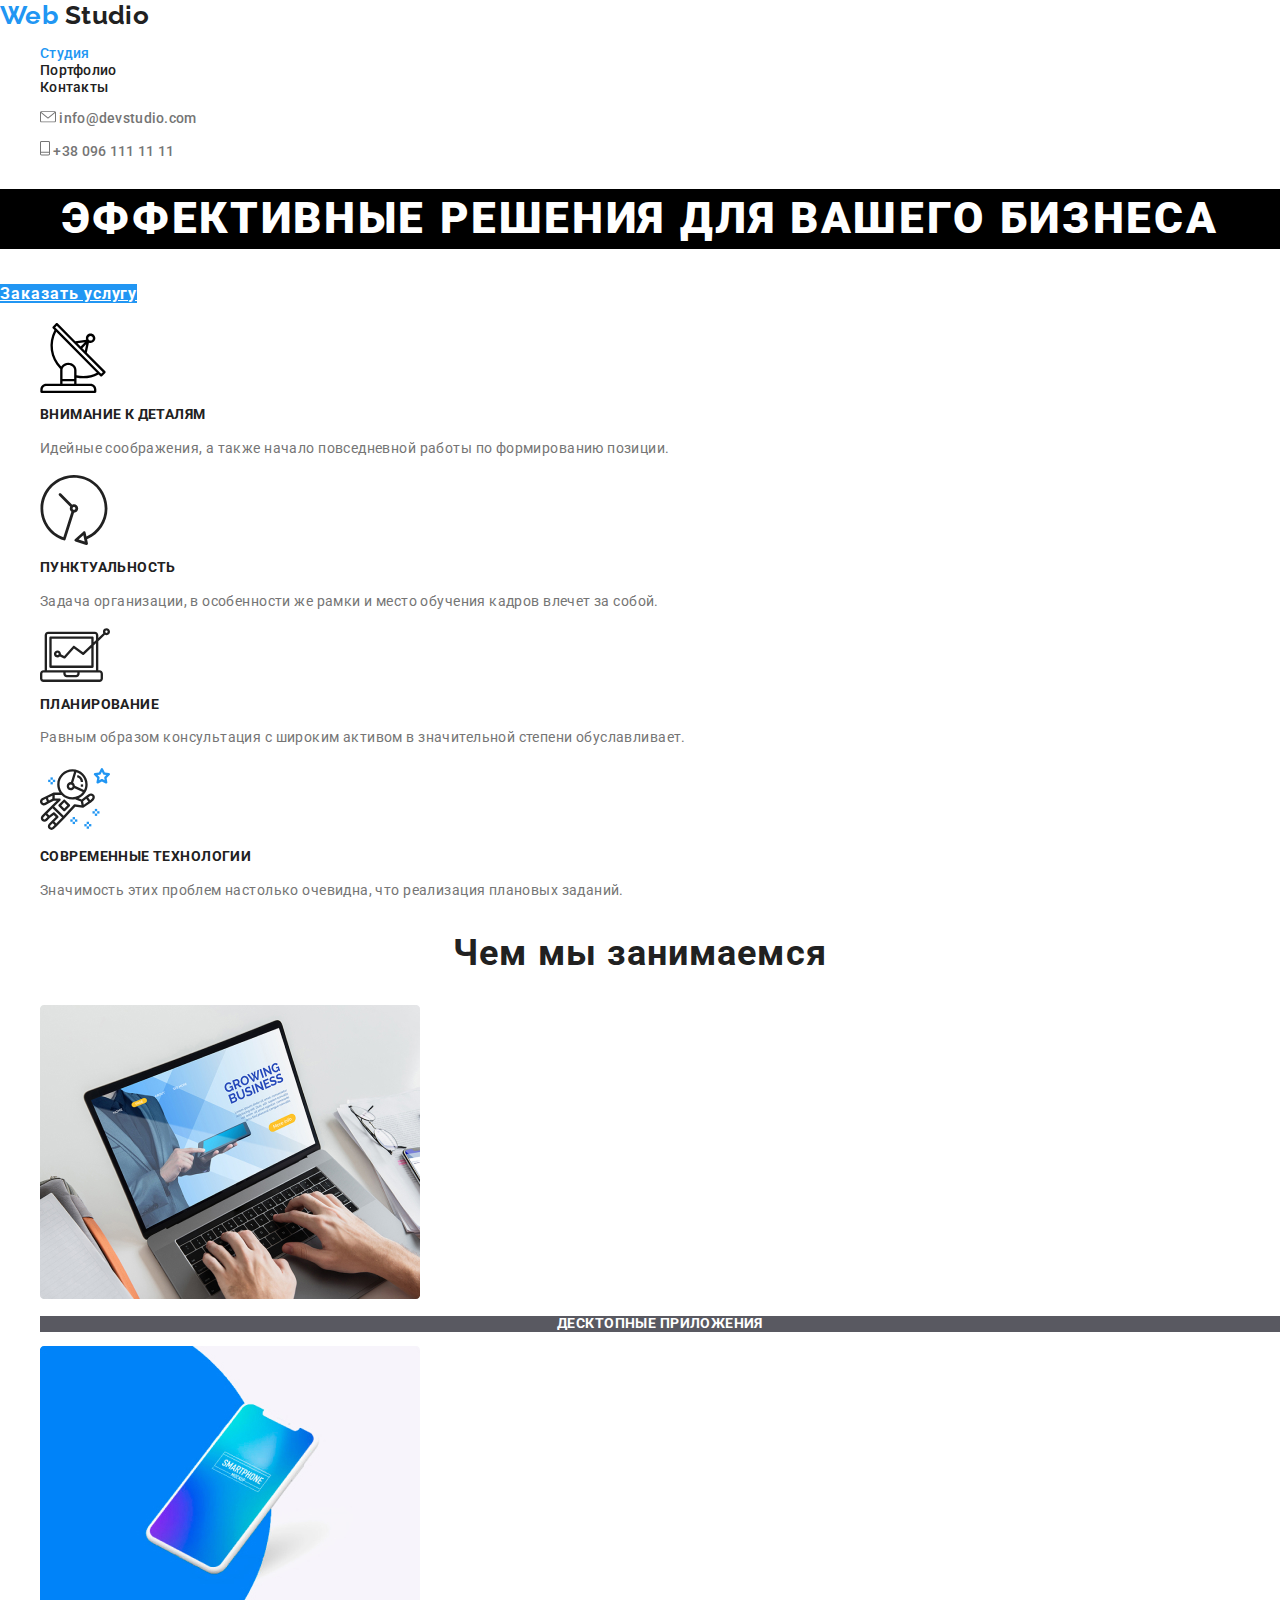
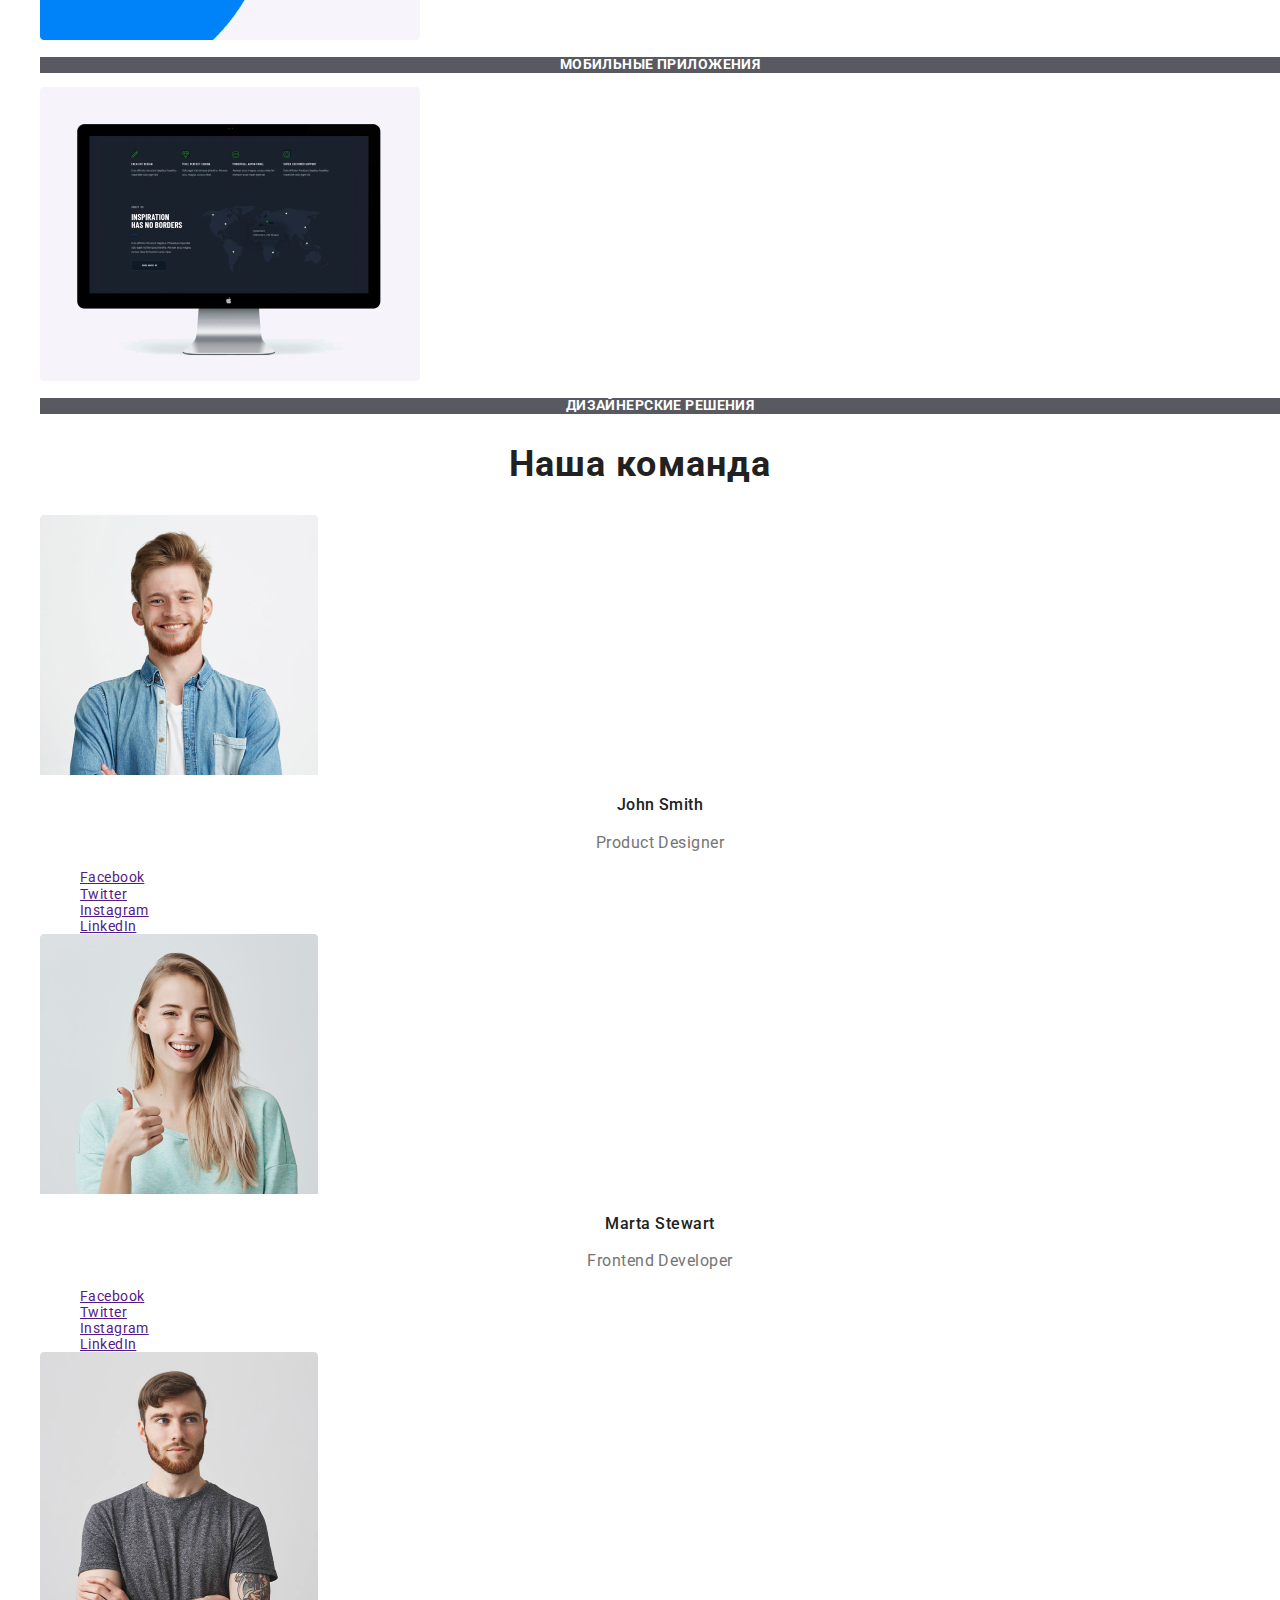
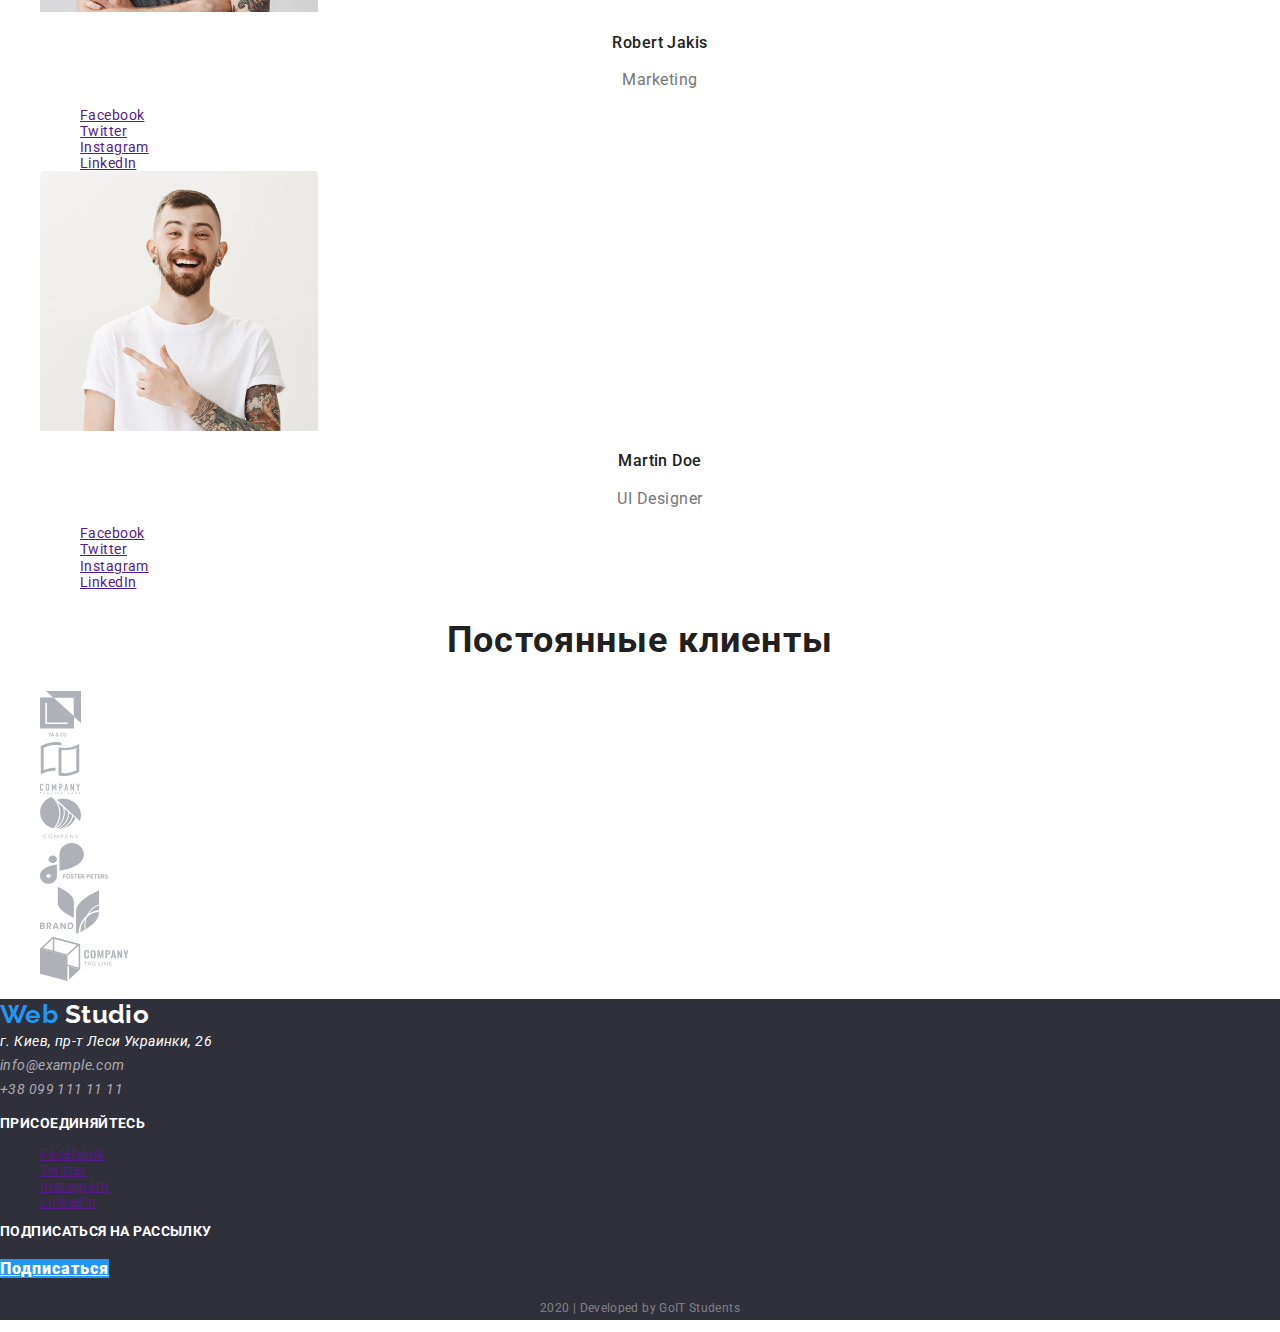
==== commit ec25ae75: "добавлены размеры для картинок" ====
--- a/index.html
+++ b/index.html
@@ -3,10 +3,11 @@
 <head>
     <meta charset="UTF-8">
     <meta name="viewport" content="width=device-width, initial-scale=1.0">
-    <title>Homework 1</title>
+    <title>Homework 2</title>
     <link href="https://fonts.googleapis.com/css2?family=Raleway:wght@700&family=Roboto:wght@400;500;700;900&display=swap" rel="stylesheet">
     <link rel="stylesheet" href="./css/common.css">
     <link rel="stylesheet" href="./css/styles.css">
+    <link rel="stylesheet" href="./css/normalize.css">
     </head>
 <body>
   
@@ -71,69 +72,68 @@
     <h2 class="section-title">Чем мы занимаемся</h2>
     <ul class="scroll">
         <li>
-            <a href=""> <img src="./images/box1.jpg" alt="картинка"></a>    
-            <h3 class="title">ДЕСКТОПНЫЕ ПРИЛОЖЕНИЯ</h3>
-            </li>
-            <li>
-            <a href=""><img src="./images/box2.jpg" alt="картинка"></a>
-            <h3 class="title">МОБИЛЬНЫЕ ПРИЛОЖЕНИЯ</h3>
-            </li>
-            <li>
-            <a href=""><img src="./images/box3.jpg" alt="картинка"></a>    
-            <h3 class="title">ДИЗАЙНЕРСКИЕ РЕШЕНИЯ</h3>
-            
-        </li>
+          <a href=""> <img src="./images/box1.jpg" width="380" height="294" alt="картинка"></a>    
+          <h3 class="title">ДЕСКТОПНЫЕ ПРИЛОЖЕНИЯ</h3>
+          </li>
+          <li>
+          <a href=""><img src="./images/box2.jpg" width="380" height="294" alt="картинка"></a>
+          <h3 class="title">МОБИЛЬНЫЕ ПРИЛОЖЕНИЯ</h3>
+          </li>
+          <li>
+          <a href=""><img src="./images/box3.jpg" width="380" height="294" alt="картинка"></a>    
+          <h3 class="title">ДИЗАЙНЕРСКИЕ РЕШЕНИЯ</h3>
+          </li>
     </ul>            
   </section>
   
   <!--Команда-->
   <section class="section">
-    <h2 class="section-title">Наша команда</h2>
-    <ul class="team">
-        <li>
-            <img src="./images/john.jpg" alt="фото">
-            <h3 class="title">John Smith</h3>
-            <p class="profession">Product Designer</p>
-            <ul>
-                <li><a href="" aria-label="Ссылка на Facebook">Facebook</a></li>
-                <li><a href="" aria-label="Ссылка на Twitter">Twitter</a></li>
-                <li><a href="" aria-label="Ссылка на Instagram">Instagram</a></li>
-                <li><a href="" aria-label="Ссылка на LinkedIn">LinkedIn</a></li>
-            </ul>
-        </li>
-        <li>
-            <img src="./images/marta.jpg" alt="фото">
-            <h3 class="title">Marta Stewart</h3>
-            <p class="profession">Frontend Developer</p>
-            <ul>
-                <li><a href="" aria-label="Ссылка на Facebook">Facebook</a></li>
-                <li><a href="" aria-label="Ссылка на Twitter">Twitter</a></li>
-                <li><a href="" aria-label="Ссылка на Instagram">Instagram</a></li>
-                <li><a href="" aria-label="Ссылка на LinkedIn">LinkedIn</a></li>
-            </ul>
-        </li>
-        <li>
-            <img src="./images/robert.jpg" alt="фото">
-            <h3 class="title">Robert Jakis</h3>
-            <p class="profession">Marketing</p>
-            <ul>
-                <li><a href="" aria-label="Ссылка на Facebook">Facebook</a></li>
-                <li><a href="" aria-label="Ссылка на Twitter">Twitter</a></li>
-                <li><a href="" aria-label="Ссылка на Instagram">Instagram</a></li>
-                <li><a href="" aria-label="Ссылка на LinkedIn">LinkedIn</a></li>
-            </ul>
-        </li>
-        <li>
-            <img src="./images/Martin.jpg" alt="фото">
-            <h3 class="title">Martin Doe</h3>
-            <p class="profession">UI Designer</p>
-            <ul>
-                <li><a href="" aria-label="Ссылка на Facebook">Facebook</a></li>
-                <li><a href="" aria-label="Ссылка на Twitter">Twitter</a></li>
-                <li><a href="" aria-label="Ссылка на Instagram">Instagram</a></li>
-                <li><a href="" aria-label="Ссылка на LinkedIn">LinkedIn</a></li>
-            </ul>
-        </li>
+   <h2 class="section-title">Наша команда</h2>
+   <ul class="team">
+     <li>
+        <img src="./images/john.jpg" width="278" height="260" alt="фото">
+        <h3 class="title">John Smith</h3>
+        <p class="profession">Product Designer</p>
+   <ul>
+     <li><a href="" aria-label="Ссылка на Facebook">Facebook</a></li>
+     <li><a href="" aria-label="Ссылка на Twitter">Twitter</a></li>
+     <li><a href="" aria-label="Ссылка на Instagram">Instagram</a></li>
+     <li><a href="" aria-label="Ссылка на LinkedIn">LinkedIn</a></li>
+   </ul>
+     </li>
+     <li>
+       <img src="./images/marta.jpg" width="278" height="260" alt="фото">
+       <h3 class="title">Marta Stewart</h3>
+       <p class="profession">Frontend Developer</p>
+       <ul>
+       <li><a href="" aria-label="Ссылка на Facebook">Facebook</a></li>
+       <li><a href="" aria-label="Ссылка на Twitter">Twitter</a></li>
+       <li><a href="" aria-label="Ссылка на Instagram">Instagram</a></li>
+       <li><a href="" aria-label="Ссылка на LinkedIn">LinkedIn</a></li>
+   </ul>
+     </li>
+     <li>
+       <img src="./images/robert.jpg" width="278" height="260" alt="фото">
+       <h3 class="title">Robert Jakis</h3>
+       <p class="profession">Marketing</p>
+   <ul>
+       <li><a href="" aria-label="Ссылка на Facebook">Facebook</a></li>
+       <li><a href="" aria-label="Ссылка на Twitter">Twitter</a></li>
+       <li><a href="" aria-label="Ссылка на Instagram">Instagram</a></li>
+       <li><a href="" aria-label="Ссылка на LinkedIn">LinkedIn</a></li>
+   </ul>
+     </li>
+     <li>
+       <img src="./images/Martin.jpg" width="278" height="260" alt="фото">
+       <h3 class="title">Martin Doe</h3>
+       <p class="profession">UI Designer</p>
+       <ul>
+           <li><a href="" aria-label="Ссылка на Facebook">Facebook</a></li>
+           <li><a href="" aria-label="Ссылка на Twitter">Twitter</a></li>
+           <li><a href="" aria-label="Ссылка на Instagram">Instagram</a></li>
+           <li><a href="" aria-label="Ссылка на LinkedIn">LinkedIn</a></li>
+       </ul>
+     </li>
     </ul>
       
   </section>
--- a/css/common.css
+++ b/css/common.css
@@ -24,9 +24,9 @@
     line-height: 1.2;
     text-decoration: none;
 }
-
+.logo:hover,
 .logo:focus{
-    color: var(--title-text-color);
+    color: var(--accent-color);
 }
 
 ul{
--- a/css/styles.css
+++ b/css/styles.css
@@ -94,7 +94,7 @@
     text-transform: uppercase;
 
     color: var(--wite-color);;
-    background-color: black;
+    background-color: rgba(47, 48, 58, 0.8);
 
 }
 
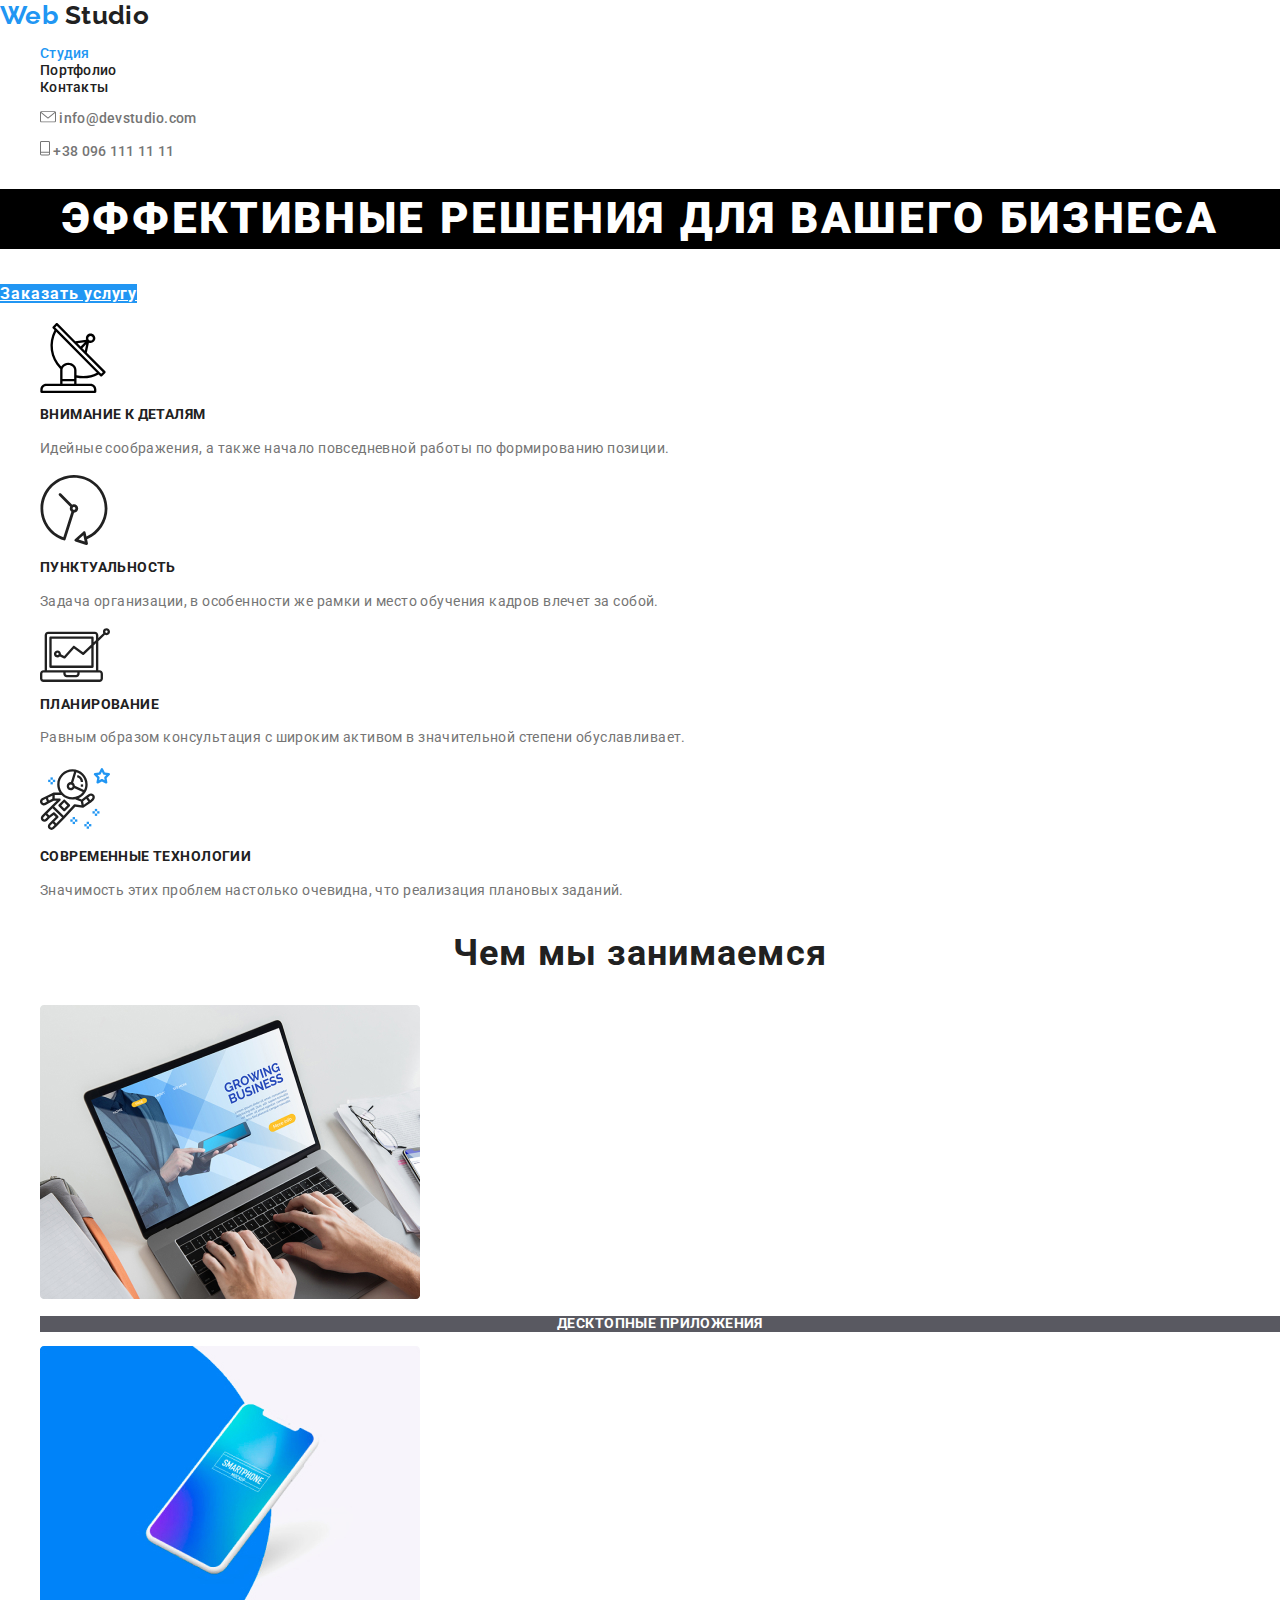
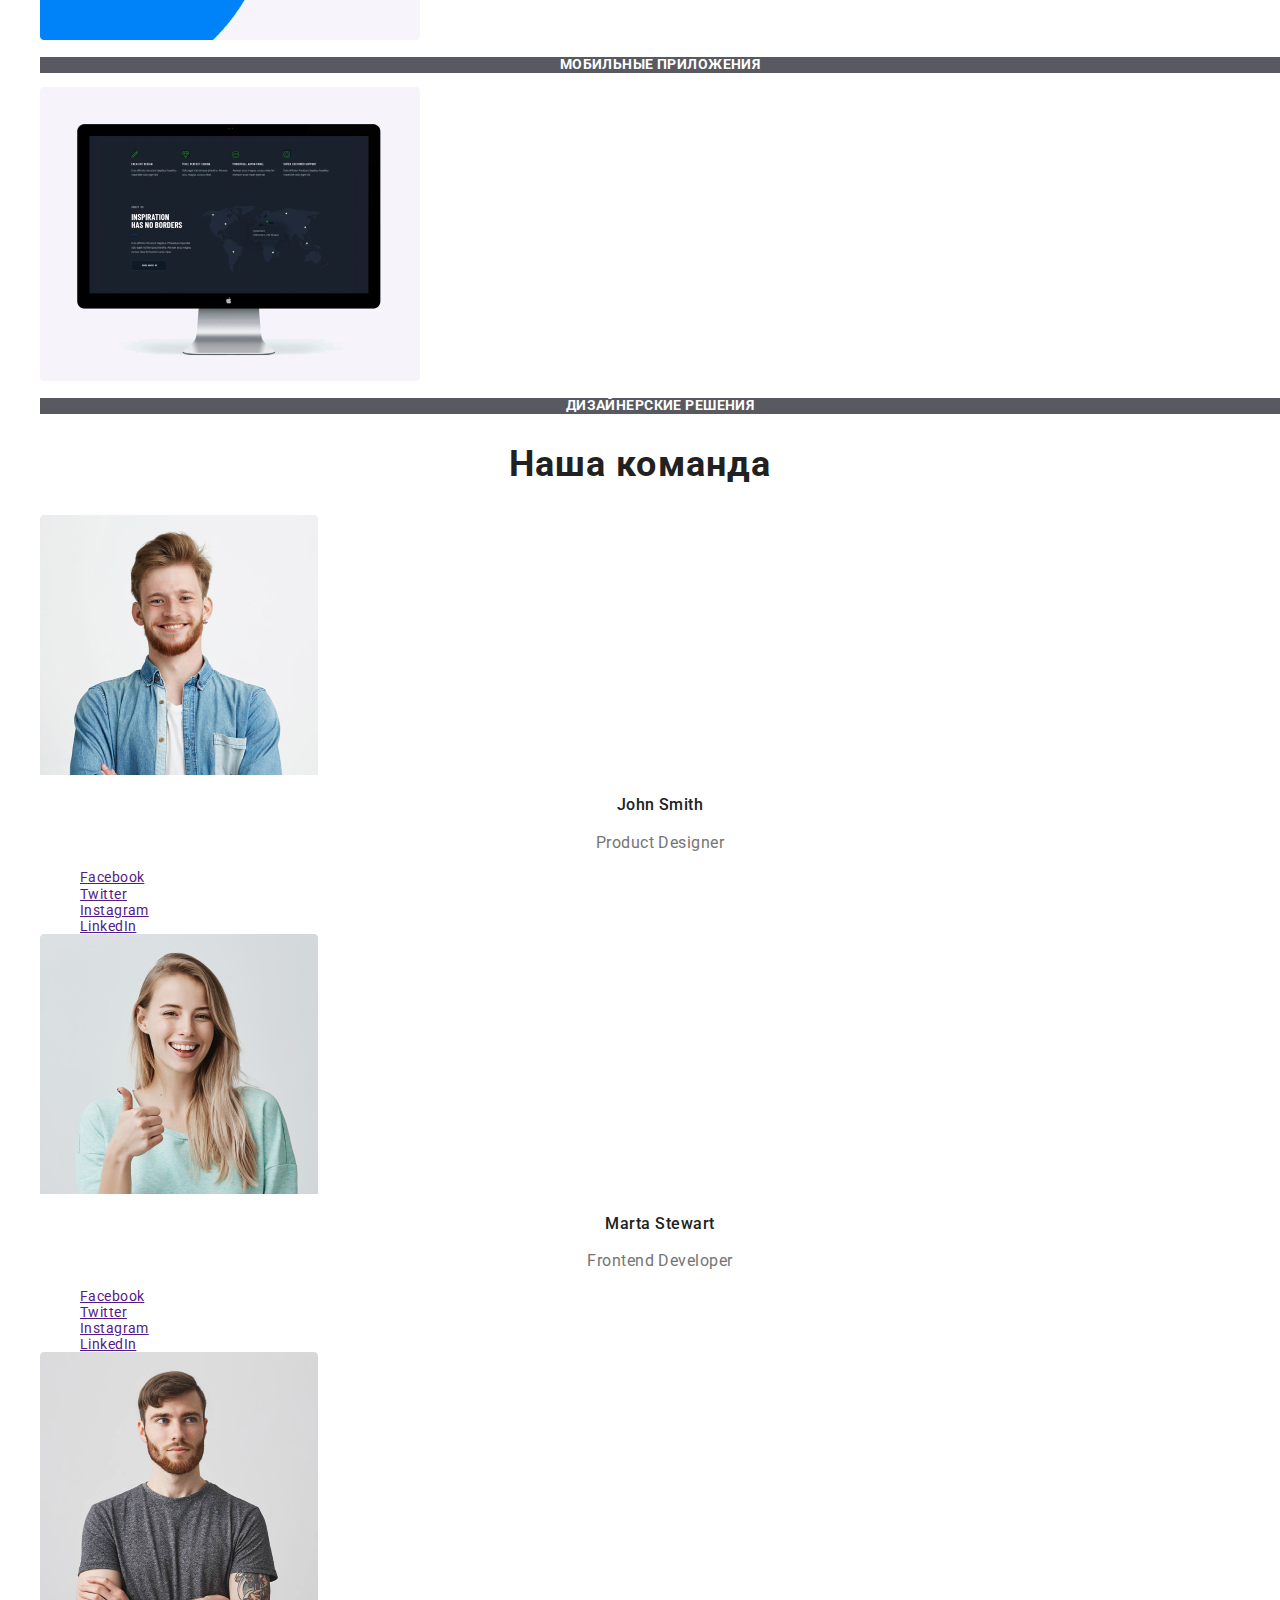
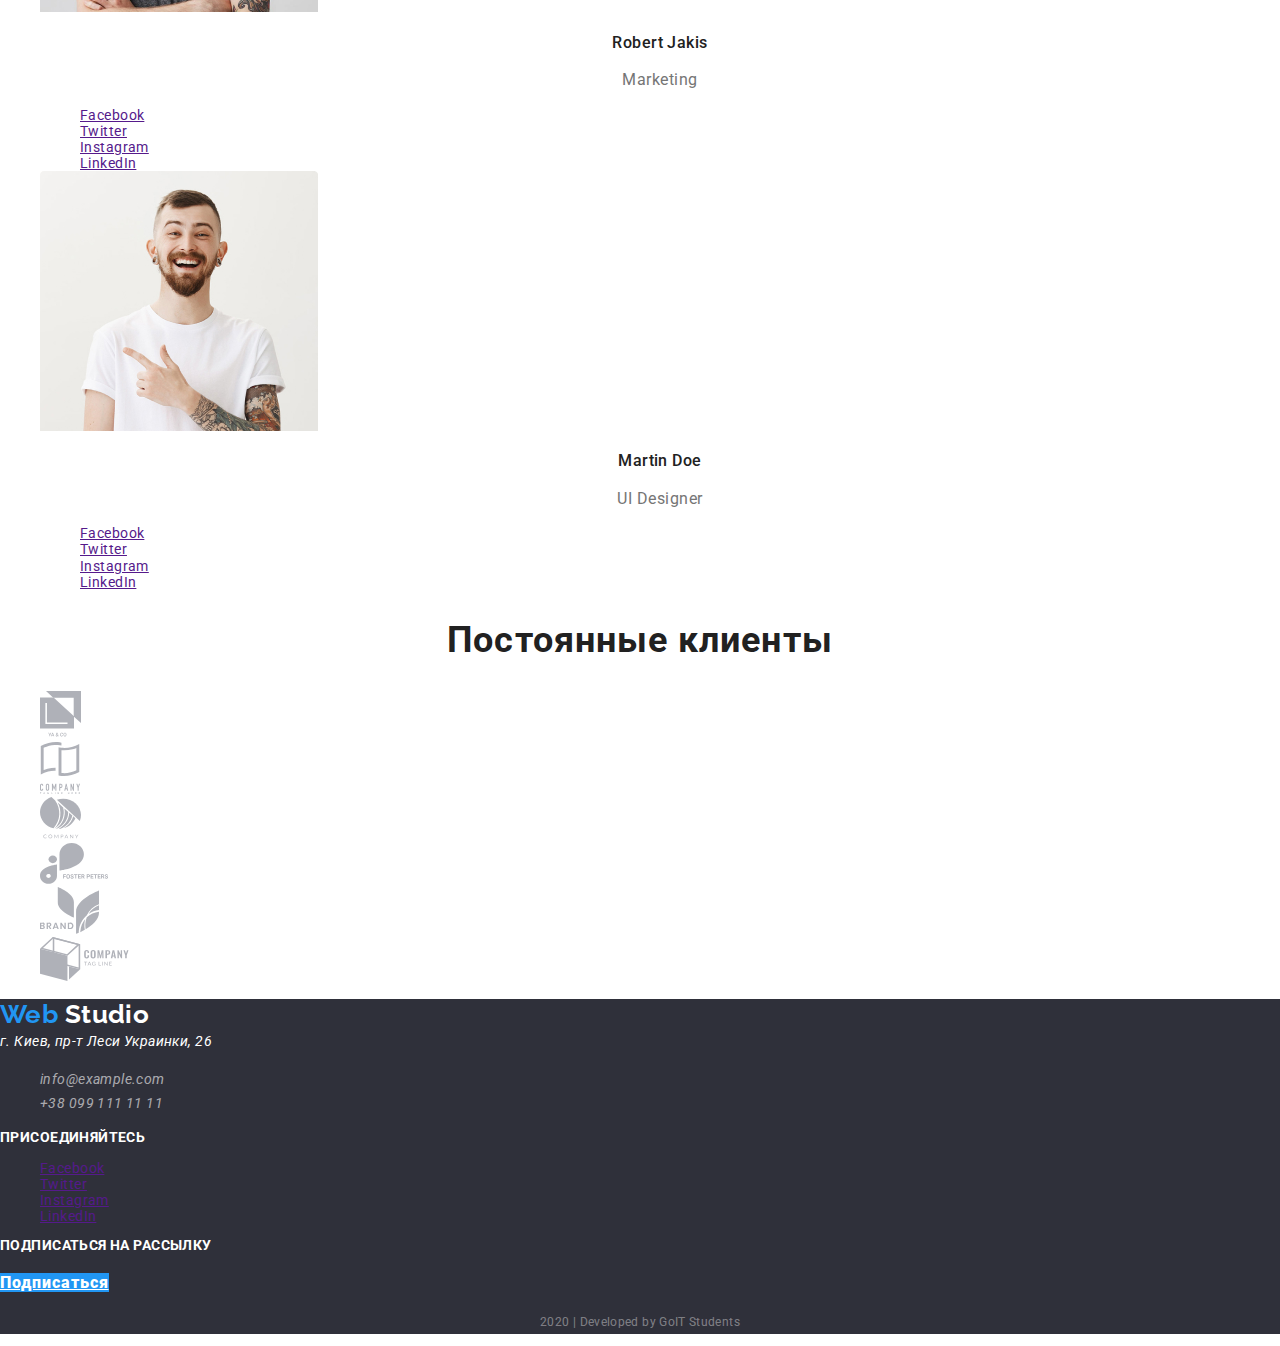
==== commit de21b3c6: "Уберает точки со списка в футере" ====
--- a/index.html
+++ b/index.html
@@ -160,8 +160,10 @@
     </address>
 
     <address class="contacts-address">
+      <ul>
         <li><a href="mailto:info@example.com" class="link">info@example.com</a></li>
         <li><a href="tel:+380991111111" class="link">+38 099 111 11 11</a></li>
+      </ul>
     </address>
     <p class="finish">ПРИСОЕДИНЯЙТЕСЬ</p>
     <ul>
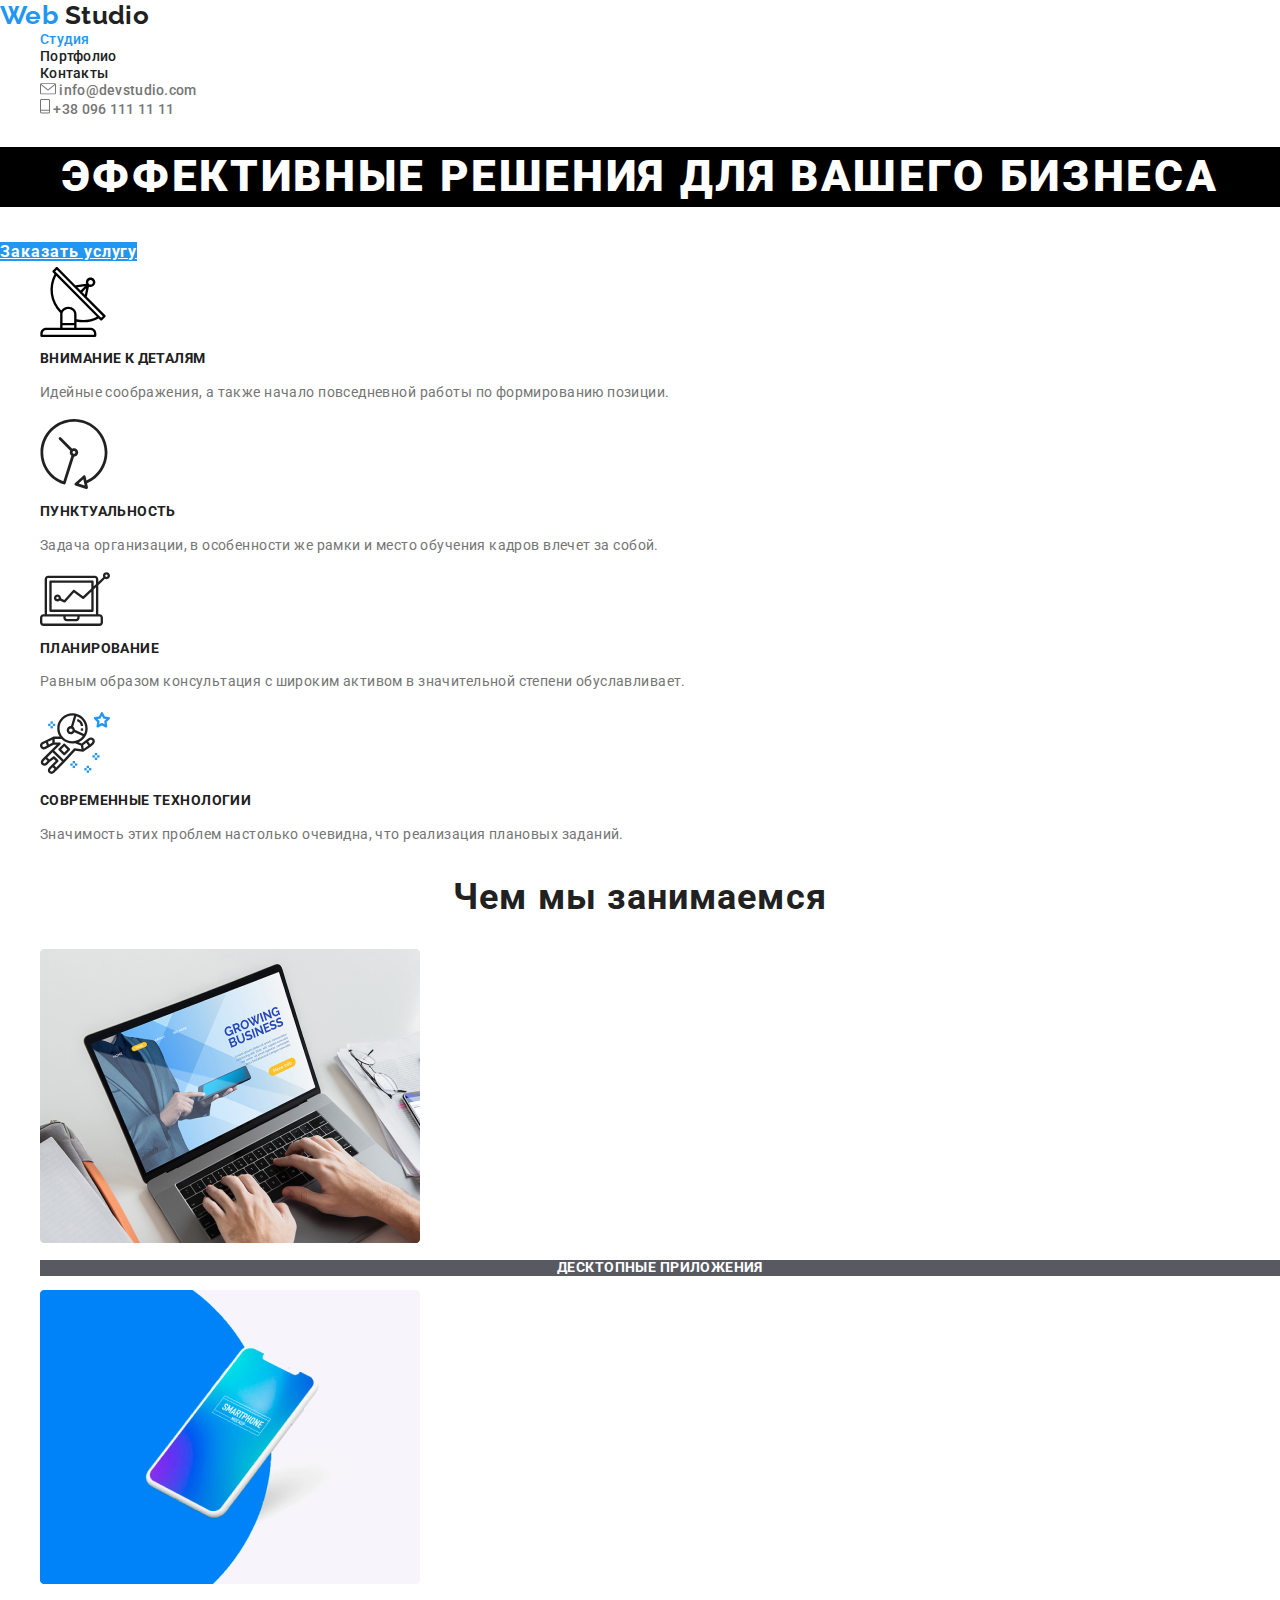
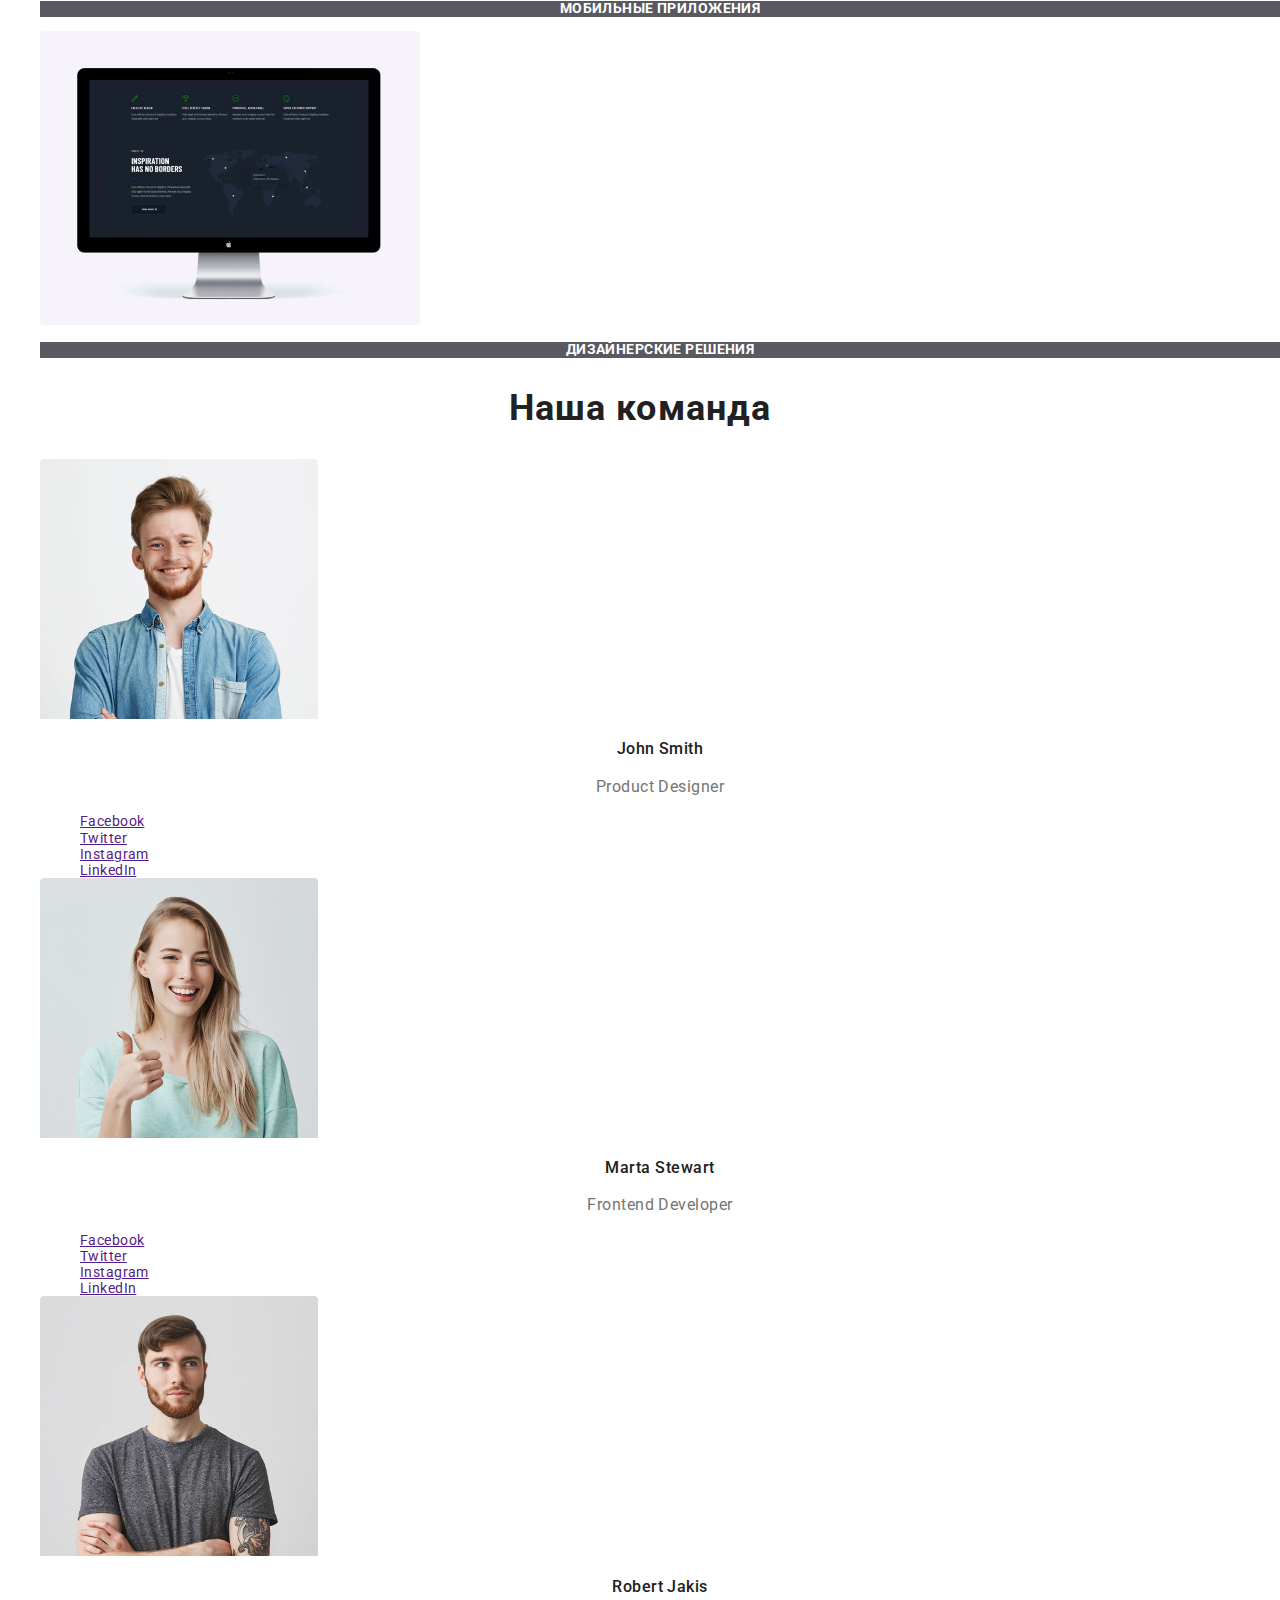
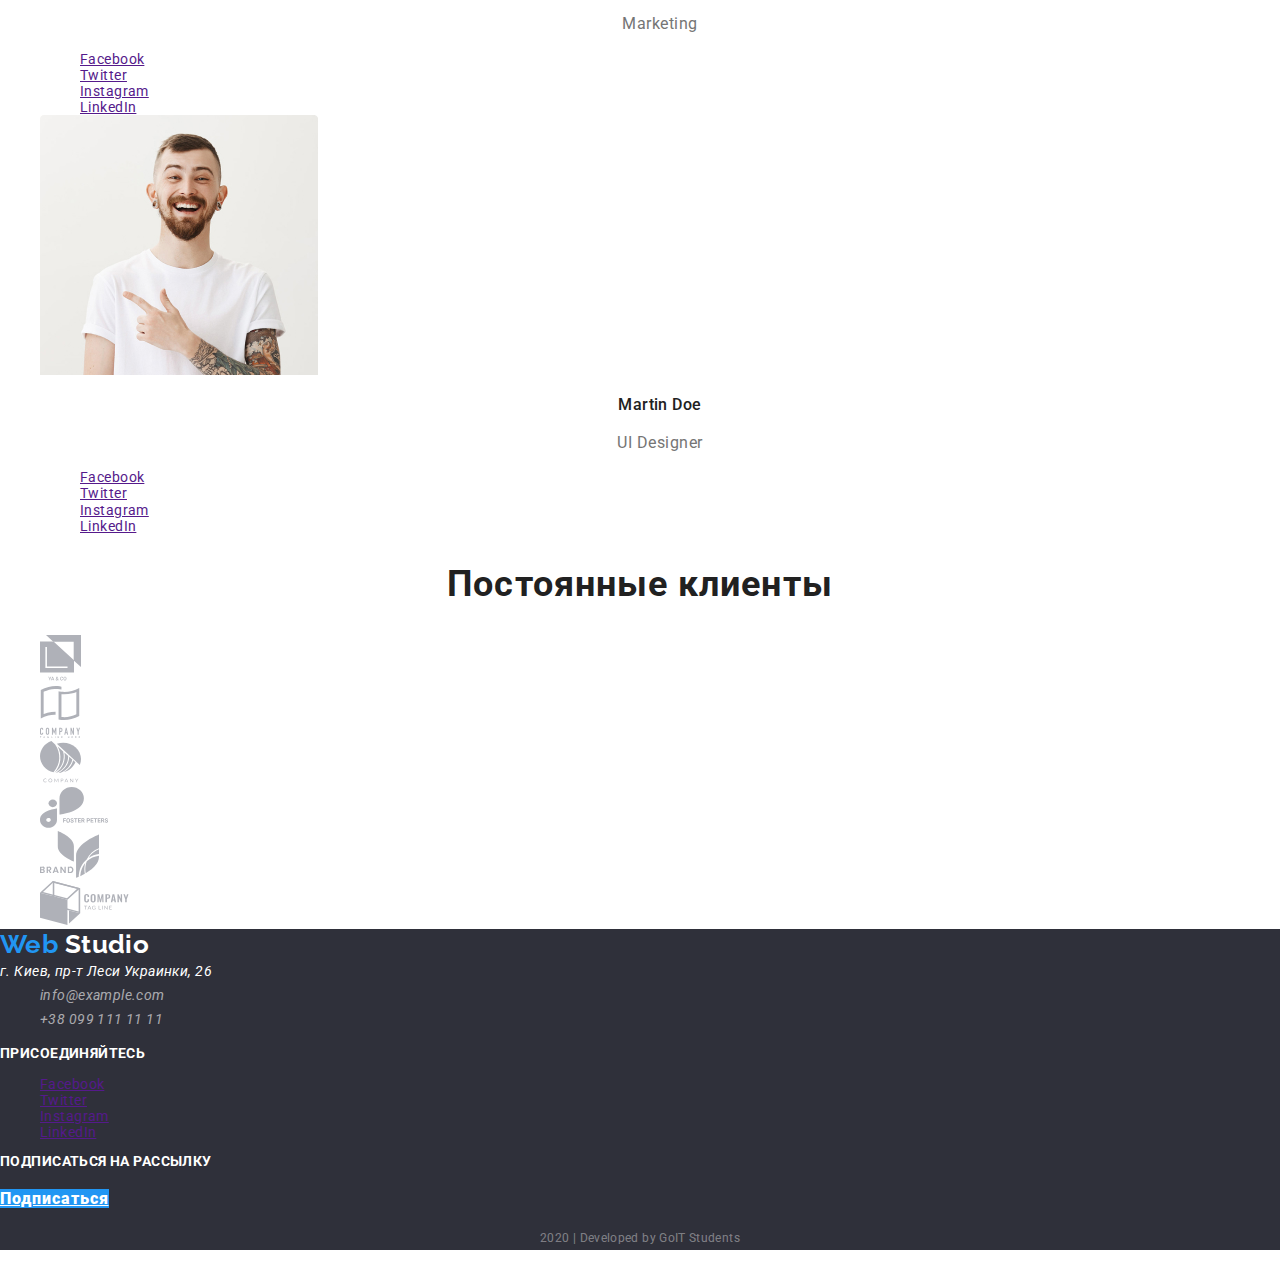
==== commit 2a0bf733: "добавляет ссылку нормалайз. цсс" ====
--- a/index.html
+++ b/index.html
@@ -5,30 +5,32 @@
     <meta name="viewport" content="width=device-width, initial-scale=1.0">
     <title>Homework 2</title>
     <link href="https://fonts.googleapis.com/css2?family=Raleway:wght@700&family=Roboto:wght@400;500;700;900&display=swap" rel="stylesheet">
+    <link rel="stylesheet" href="https://cdnjs.cloudflare.com/ajax/libs/modern-normalize/0.6.0/modern-normalize.min.css">
     <link rel="stylesheet" href="./css/common.css">
     <link rel="stylesheet" href="./css/styles.css">
-    <link rel="stylesheet" href="./css/normalize.css">
     </head>
 <body>
   
     <!--Шапка проэкта-->
   <header>
-  <nav>
+  <div class="container">
+    <nav>
       <a lang="en" href="" class="logo">  Web <span class="back">Studio</span> </a>
-          <ul class="site-nav list">
-              <li><a href="" class="link current">Студия</a></li>
-              <li><a href="./portfolio.html" class="link">Портфолио</a></li>
-              <li><a href="./contacts.html" class="link">Контакты</a></li>
-          </ul>
-      </nav>
-          <ul class="connection-nav list">
-              <li><img src="./images/Vector.svg" alt="address mail">
-              <a href="mailto:info@devstudio.com" class="link">info@devstudio.com</a></li>
-          </ul>
-          <ul class="connection-nav list">
-              <li><img src="./images/Vector1.svg" alt="number tel">
-              <a href="tel:+30961111111" class="link">+38 096 111 11 11</a></li>
-          </ul>
+        <ul class="site-nav list">
+           <li><a href="./index.html" class="link current">Студия</a></li>
+           <li><a href="./portfolio.html" class="link">Портфолио</a></li>
+           <li><a href="./contacts.html" class="link">Контакты</a></li>
+        </ul>
+    </nav>
+        <ul class="connection-nav list">
+            <li><img src="./images/Vector.svg" alt="address mail">
+            <a href="mailto:info@devstudio.com" class="link">info@devstudio.com</a></li>
+        </ul>
+        <ul class="connection-nav list">
+            <li><img src="./images/Vector1.svg" alt="number tel">
+            <a href="tel:+30961111111" class="link">+38 096 111 11 11</a></li>
+        </ul>
+  </div>
   </header>
     
   <!--Банер-->
--- a/css/common.css
+++ b/css/common.css
@@ -31,6 +31,8 @@
 
 ul{
     list-style: none;
+    margin-bottom: 0;
+    margin-top: 0;
 }
 
 /* Site nav */
@@ -41,6 +43,7 @@
     line-height: 1.14;
     letter-spacing: 0.02em;
     text-decoration: none;
+    display: inline;
 }
 
 .site-nav .link:hover, 
--- a/css/styles.css
+++ b/css/styles.css
@@ -169,3 +169,7 @@
     background-color: black;
 }
 
+.is-hidden{
+    display: none;
+}
+ 
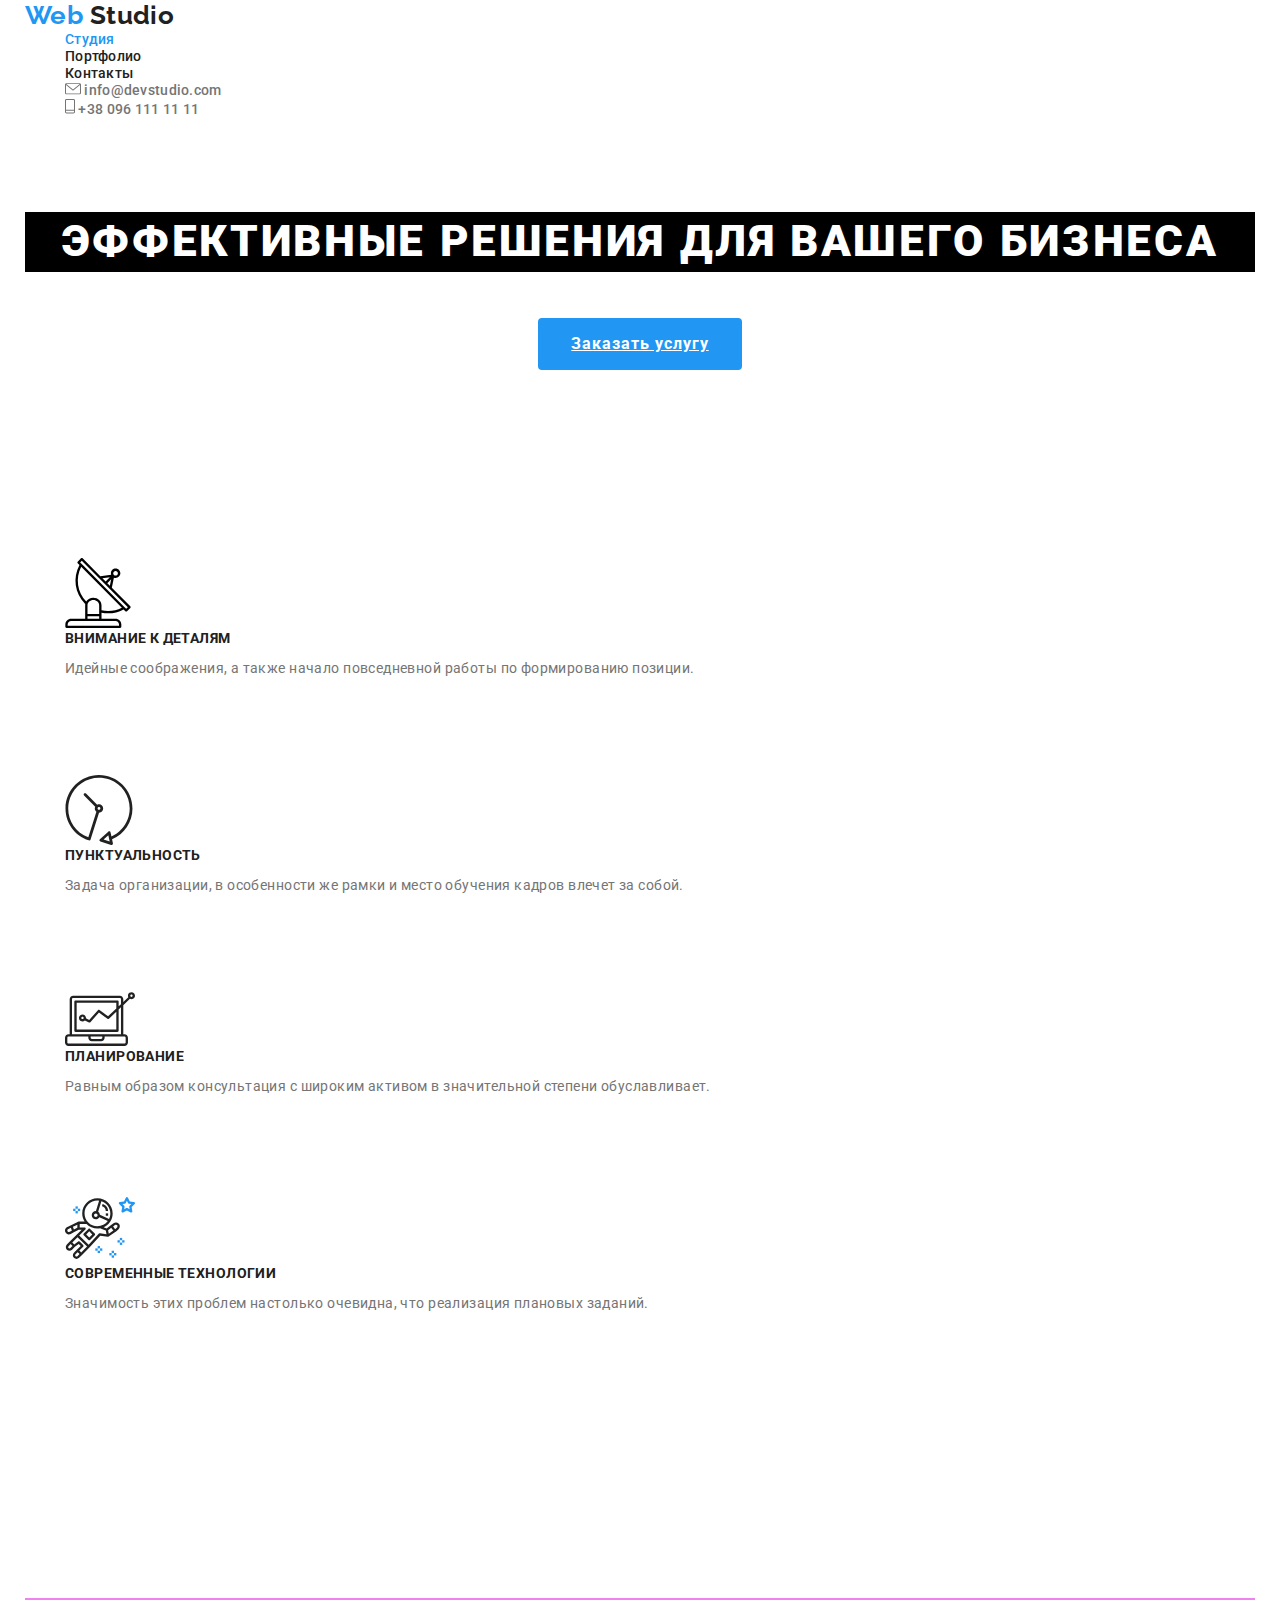
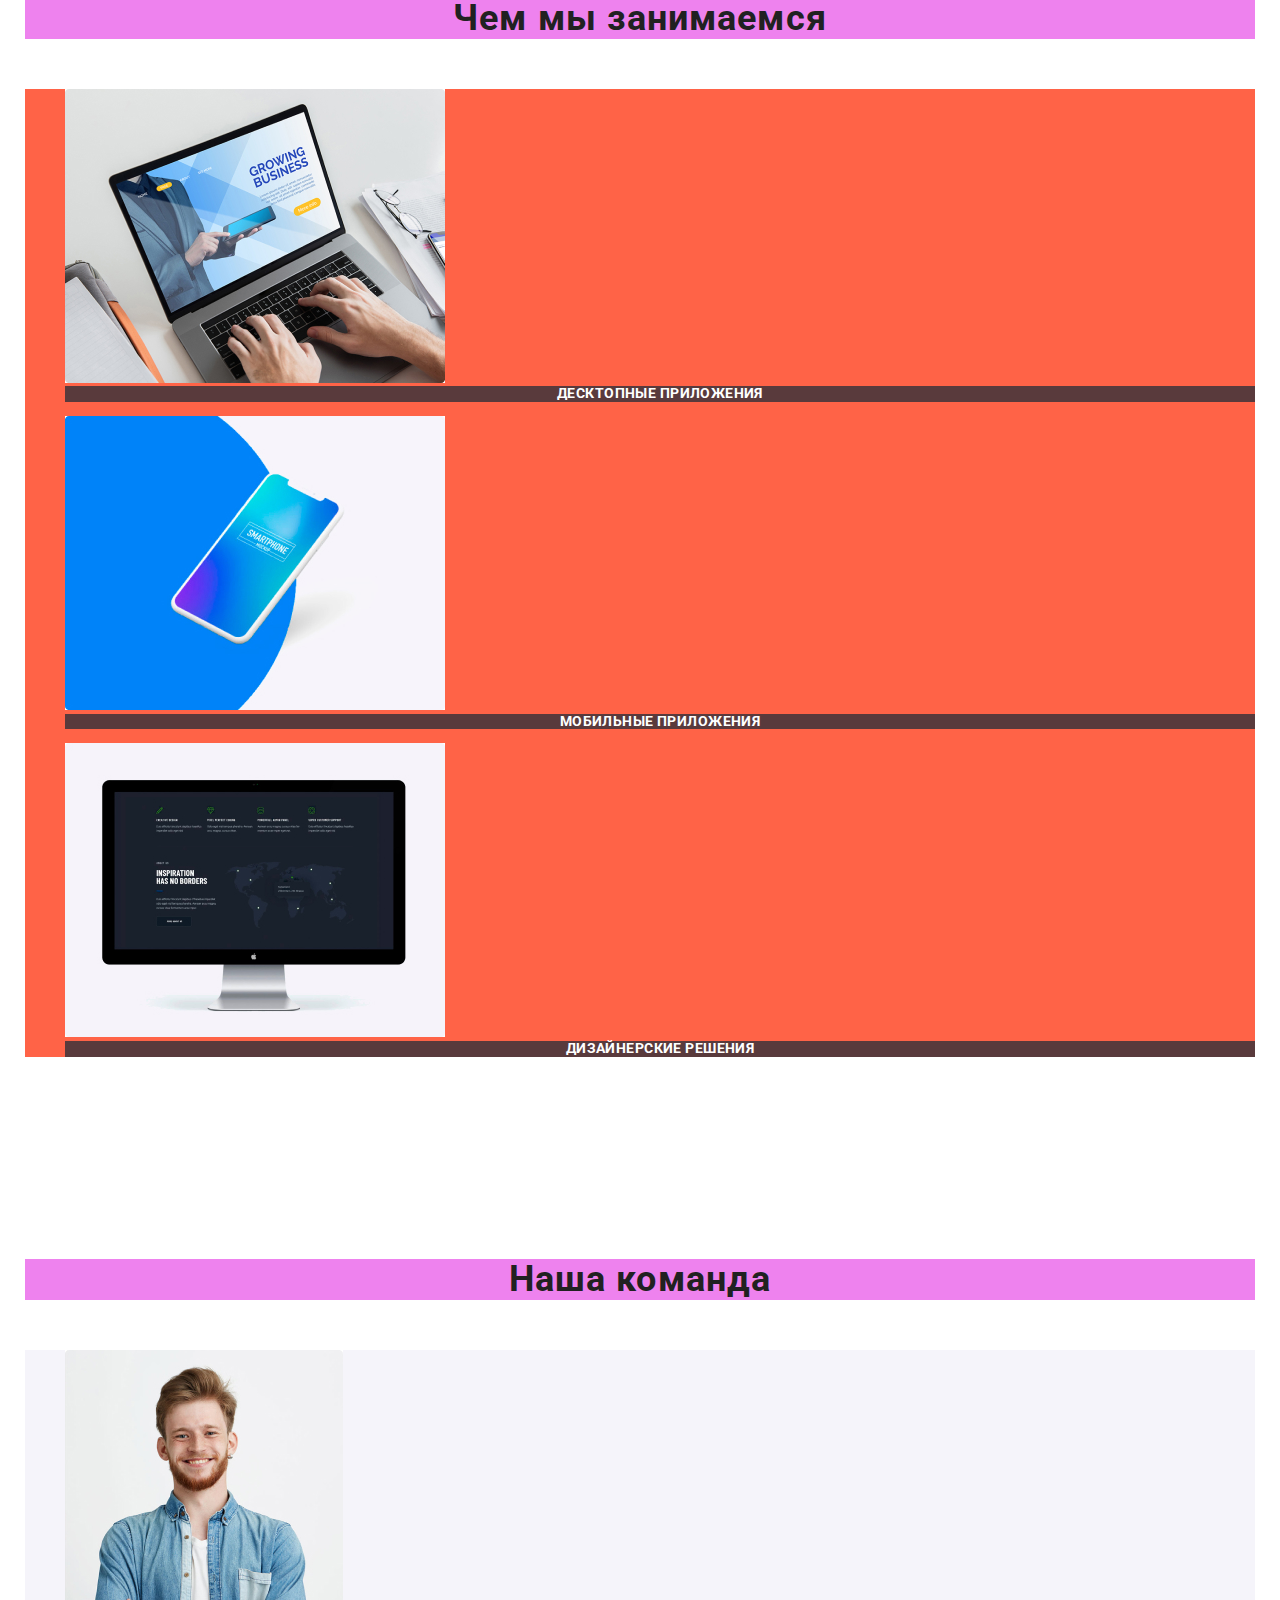
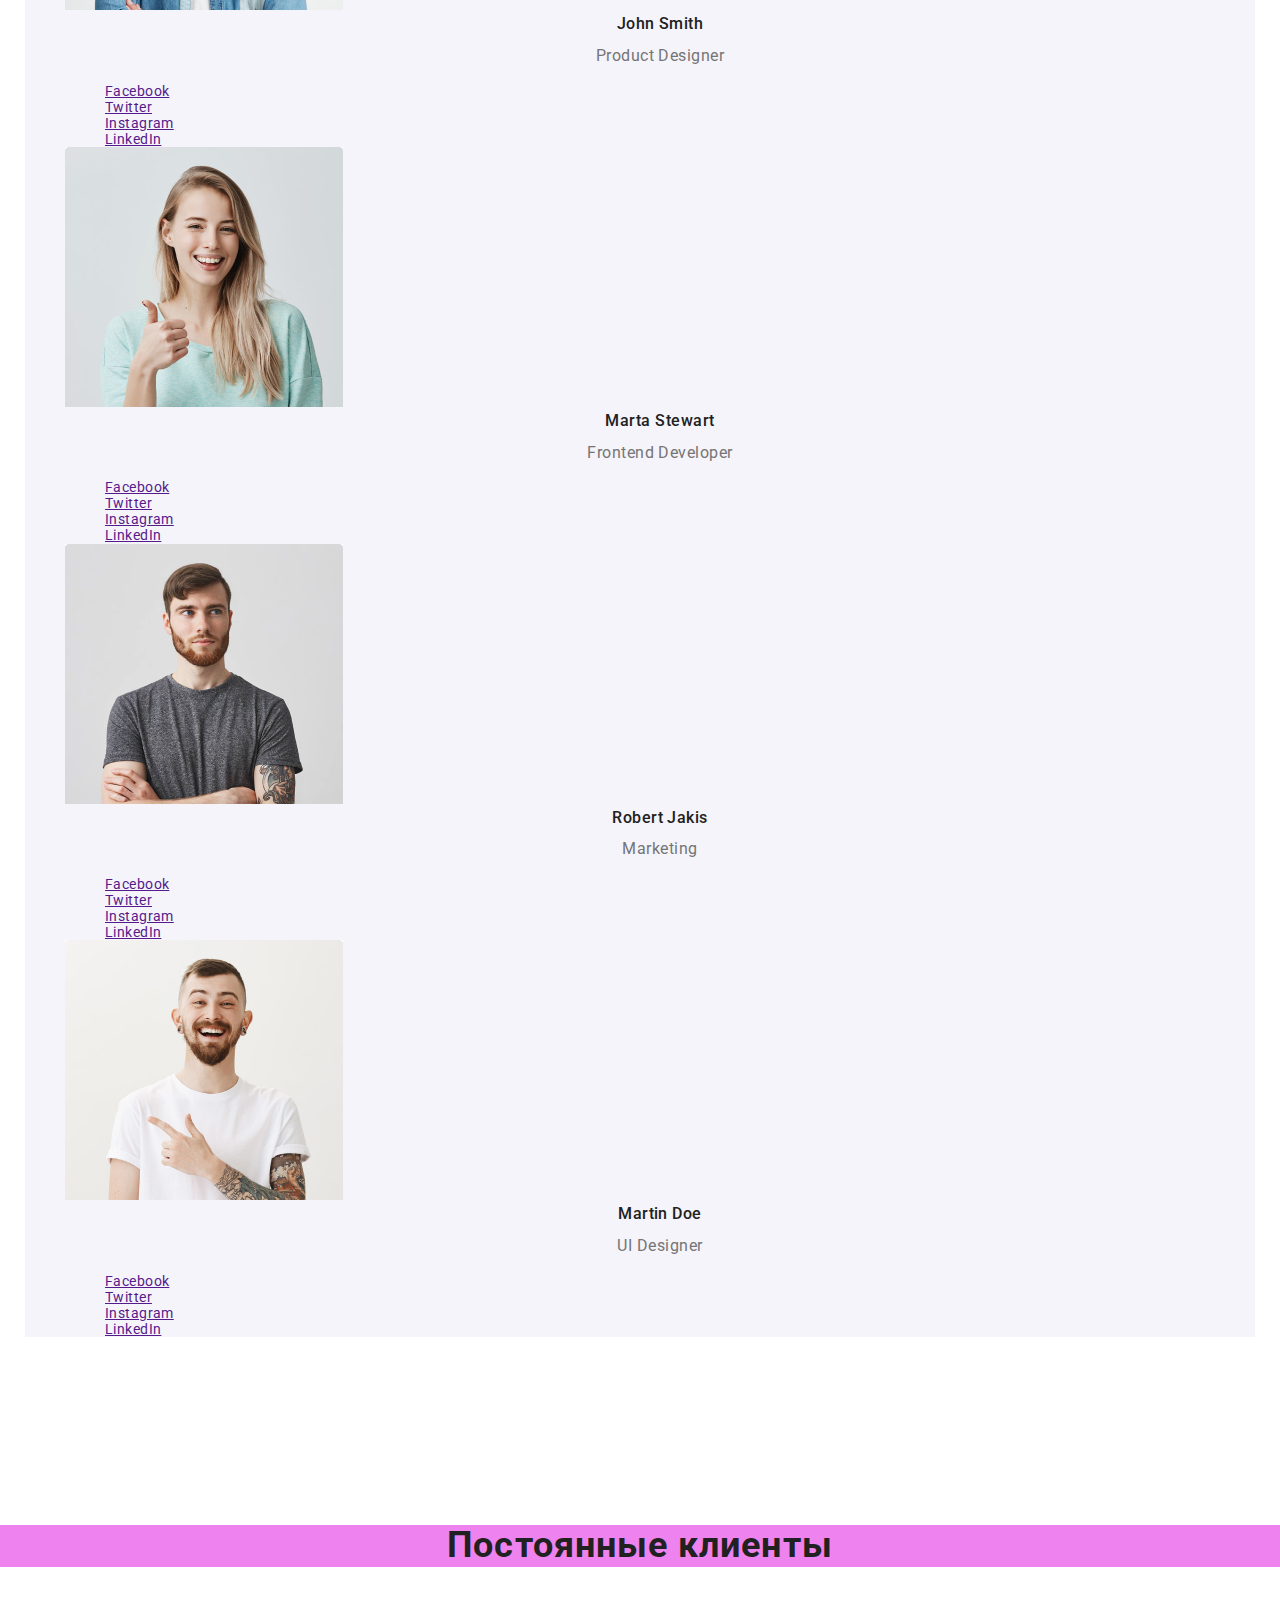
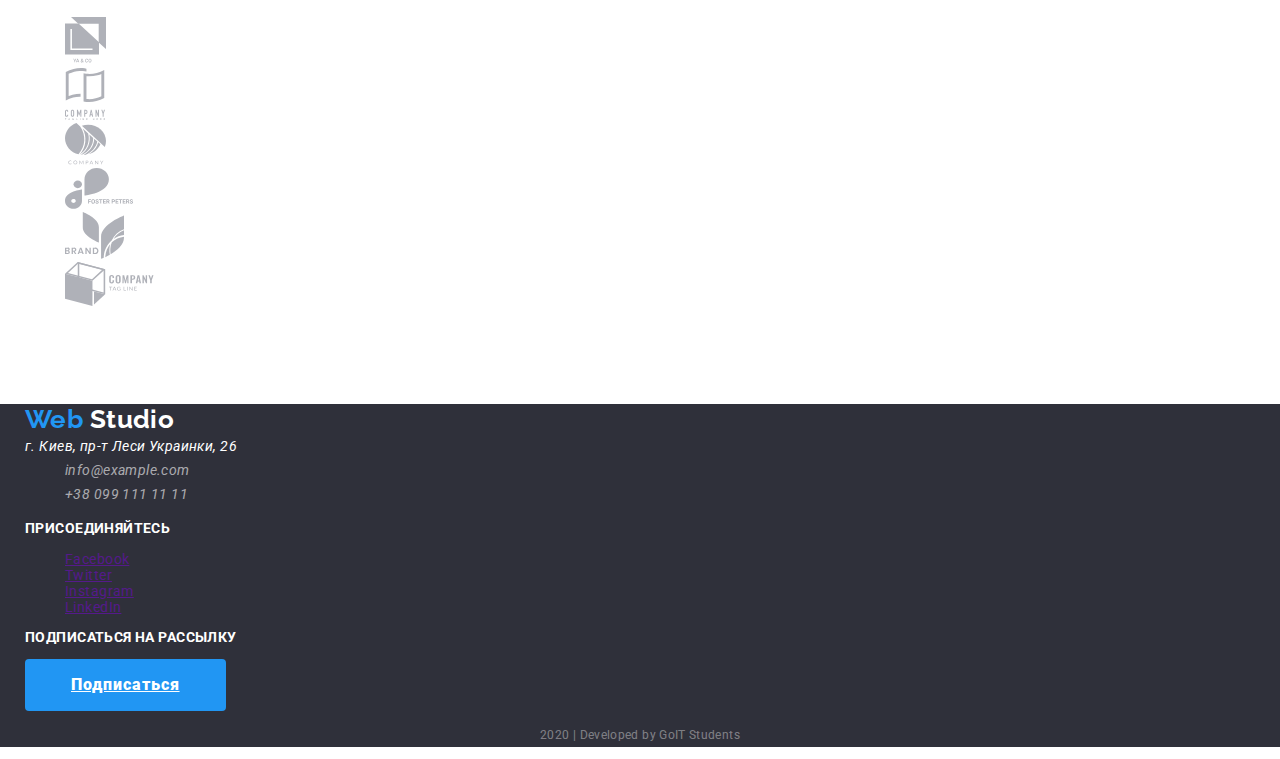
==== commit 2093a15a: "Добавляет всем containers  отступы и центрирует текст" ====
--- a/index.html
+++ b/index.html
@@ -44,7 +44,8 @@
   
   <!--Функционал-->
   <section class="section">
-    <ul class="features">
+    <div class="container">
+      <ul class="features">
         <li> 
             <a href=""><img src="./images/sputnik.svg" alt="спутник"></a>
             <h2 class="title">ВНИМАНИЕ К ДЕТАЛЯМ</h2>
@@ -67,13 +68,15 @@
             <p class="text">Значимость этих проблем настолько очевидна, что реализация плановых заданий.</p>
         </li>
     </ul>
+    </div>
   </section>
     
   <!-- Перечень занятий -->
   <section class="section">
-    <h2 class="section-title">Чем мы занимаемся</h2>
-    <ul class="scroll">
-        <li>
+    <div class="container">
+      <h2 class="section-title">Чем мы занимаемся</h2>
+        <ul class="scroll">
+         <li>
           <a href=""> <img src="./images/box1.jpg" width="380" height="294" alt="картинка"></a>    
           <h3 class="title">ДЕСКТОПНЫЕ ПРИЛОЖЕНИЯ</h3>
           </li>
@@ -85,65 +88,68 @@
           <a href=""><img src="./images/box3.jpg" width="380" height="294" alt="картинка"></a>    
           <h3 class="title">ДИЗАЙНЕРСКИЕ РЕШЕНИЯ</h3>
           </li>
-    </ul>            
+        </ul>        
+    </div>    
   </section>
   
   <!--Команда-->
   <section class="section">
-   <h2 class="section-title">Наша команда</h2>
-   <ul class="team">
-     <li>
-        <img src="./images/john.jpg" width="278" height="260" alt="фото">
-        <h3 class="title">John Smith</h3>
-        <p class="profession">Product Designer</p>
-   <ul>
-     <li><a href="" aria-label="Ссылка на Facebook">Facebook</a></li>
-     <li><a href="" aria-label="Ссылка на Twitter">Twitter</a></li>
-     <li><a href="" aria-label="Ссылка на Instagram">Instagram</a></li>
-     <li><a href="" aria-label="Ссылка на LinkedIn">LinkedIn</a></li>
-   </ul>
-     </li>
-     <li>
-       <img src="./images/marta.jpg" width="278" height="260" alt="фото">
-       <h3 class="title">Marta Stewart</h3>
-       <p class="profession">Frontend Developer</p>
-       <ul>
-       <li><a href="" aria-label="Ссылка на Facebook">Facebook</a></li>
-       <li><a href="" aria-label="Ссылка на Twitter">Twitter</a></li>
-       <li><a href="" aria-label="Ссылка на Instagram">Instagram</a></li>
-       <li><a href="" aria-label="Ссылка на LinkedIn">LinkedIn</a></li>
-   </ul>
-     </li>
-     <li>
-       <img src="./images/robert.jpg" width="278" height="260" alt="фото">
-       <h3 class="title">Robert Jakis</h3>
-       <p class="profession">Marketing</p>
-   <ul>
-       <li><a href="" aria-label="Ссылка на Facebook">Facebook</a></li>
-       <li><a href="" aria-label="Ссылка на Twitter">Twitter</a></li>
-       <li><a href="" aria-label="Ссылка на Instagram">Instagram</a></li>
-       <li><a href="" aria-label="Ссылка на LinkedIn">LinkedIn</a></li>
-   </ul>
-     </li>
-     <li>
-       <img src="./images/Martin.jpg" width="278" height="260" alt="фото">
-       <h3 class="title">Martin Doe</h3>
-       <p class="profession">UI Designer</p>
-       <ul>
-           <li><a href="" aria-label="Ссылка на Facebook">Facebook</a></li>
-           <li><a href="" aria-label="Ссылка на Twitter">Twitter</a></li>
-           <li><a href="" aria-label="Ссылка на Instagram">Instagram</a></li>
-           <li><a href="" aria-label="Ссылка на LinkedIn">LinkedIn</a></li>
-       </ul>
-     </li>
+   <div class="container">
+    <h2 class="section-title">Наша команда</h2>
+    <ul class="team">
+      <li>
+         <img src="./images/john.jpg" width="278" height="260" alt="фото">
+         <h3 class="title">John Smith</h3>
+         <p class="profession">Product Designer</p>
+    <ul>
+      <li><a href="" aria-label="Ссылка на Facebook">Facebook</a></li>
+      <li><a href="" aria-label="Ссылка на Twitter">Twitter</a></li>
+      <li><a href="" aria-label="Ссылка на Instagram">Instagram</a></li>
+      <li><a href="" aria-label="Ссылка на LinkedIn">LinkedIn</a></li>
     </ul>
-      
+      </li>
+      <li>
+        <img src="./images/marta.jpg" width="278" height="260" alt="фото">
+        <h3 class="title">Marta Stewart</h3>
+        <p class="profession">Frontend Developer</p>
+        <ul>
+        <li><a href="" aria-label="Ссылка на Facebook">Facebook</a></li>
+        <li><a href="" aria-label="Ссылка на Twitter">Twitter</a></li>
+        <li><a href="" aria-label="Ссылка на Instagram">Instagram</a></li>
+        <li><a href="" aria-label="Ссылка на LinkedIn">LinkedIn</a></li>
+    </ul>
+      </li>
+      <li>
+        <img src="./images/robert.jpg" width="278" height="260" alt="фото">
+        <h3 class="title">Robert Jakis</h3>
+        <p class="profession">Marketing</p>
+    <ul>
+        <li><a href="" aria-label="Ссылка на Facebook">Facebook</a></li>
+        <li><a href="" aria-label="Ссылка на Twitter">Twitter</a></li>
+        <li><a href="" aria-label="Ссылка на Instagram">Instagram</a></li>
+        <li><a href="" aria-label="Ссылка на LinkedIn">LinkedIn</a></li>
+    </ul>
+      </li>
+      <li>
+        <img src="./images/Martin.jpg" width="278" height="260" alt="фото">
+        <h3 class="title">Martin Doe</h3>
+        <p class="profession">UI Designer</p>
+        <ul>
+            <li><a href="" aria-label="Ссылка на Facebook">Facebook</a></li>
+            <li><a href="" aria-label="Ссылка на Twitter">Twitter</a></li>
+            <li><a href="" aria-label="Ссылка на Instagram">Instagram</a></li>
+            <li><a href="" aria-label="Ссылка на LinkedIn">LinkedIn</a></li>
+        </ul>
+      </li>
+     </ul>  
+   </div>    
   </section>
   
   <!--Clients-->
   <section class="section">
     <h2 class="section-title">Постоянные клиенты</h2>
-    <ul class="clients">
+    <div class="container">
+      <ul class="clients">
         <li><a href=""><img src="./images/Client1.svg" alt="компания"></a></li>
         <li><a href=""><img src="./images/Client2.svg" alt="компания"></a></li>
         <li><a href=""><img src="./images/Client3.svg" alt="компания"></a></li>
@@ -151,12 +157,14 @@
         <li><a href=""><img src="./images/Client5.svg" alt="компания"></a></li>
         <li><a href=""><img src="./images/Client6.svg" alt="компания"></a></li>
     </ul>
+    </div>
   </section>
   </main>
     
   <!--Футер-->
   <footer>
-    <a lang="en" href="" class="logo">Web <span class="wite">Studio</span></a>
+    <div class="container">
+      <a lang="en" href="" class="logo">Web <span class="wite">Studio</span></a>
     <address class="address">
         г. Киев, пр-т Леси Украинки, 26
     </address>
@@ -177,6 +185,7 @@
     <p class="finish">ПОДПИСАТЬСЯ НА РАССЫЛКУ</p>
     <a href="" class="button secondary">Подписаться</a>
     <p class="developed">2020 | Developed by GoIT Students </p>
+    </div>
   </footer>
 
   </body>
--- a/css/common.css
+++ b/css/common.css
@@ -3,7 +3,8 @@
     --title-text-color: #212121;
     --accent-color: #2196F3;
     --wite-color: #FFFFFF;
-    --fill-silver: #F5F4FA; 
+    --fill-silver: #F5F4FA;
+  
 }
 
 body{
--- a/css/styles.css
+++ b/css/styles.css
@@ -3,6 +3,8 @@
 /* Вторичный цвет текста #757575 */
 
 /* белый цвет #FFFFFF */
+
+/* вторичный цвет фона #F5F4FA */
 
 /* акцент  #2196F3 */
 
@@ -21,6 +23,13 @@
     color: var(--wite-color);
     background: var(--accent-color);
 
+    display: inline-block;
+    align-items: center;
+    text-align: center;
+    border-radius: 4px;
+    min-width: 200px;
+    border: 1px solid transparent;
+
 }
 
 .button.primary{
@@ -28,6 +37,8 @@
     font-size: 16px;
     line-height: 1.87;
     letter-spacing: 0.06em;
+
+    padding: 10px 32px;
 }
 
 .button.secondary{
@@ -35,6 +46,17 @@
     font-size: 16px;
     line-height: 1.87;
     letter-spacing: 0.06em;
+
+    padding: 10px 45px;
+}
+
+/* Разметка шапки */
+
+.container{
+    margin-left: auto;
+    margin-right: auto;
+    
+    width: 1230px;
 }
 
 /* Hero */
@@ -43,30 +65,48 @@
     font-weight: 900;
     font-size: 44px;
     line-height: 1.36;
-    text-align: center;
     letter-spacing: 0.06em;
     text-transform: uppercase;
+    margin-top: 0;
+    margin-bottom: 46px;
 
     color: var(--wite-color);;
     background-color: black;
 }
 
+.section-hero{
+    width: 1230px;
+    margin-left: auto;
+    margin-right: auto;
+    text-align: center;
+}
+
 /* Section */
 
+.section{
+    padding-top: 94px;
+    padding-bottom: 94px;
+}
+
 .section-title{
+    margin-top: 0px;
+    margin-bottom: 50px;
     color: var(--title-text-color);
     font-weight: 700;
     font-size: 36px;
     line-height: 1.16;
     text-align: center;
     letter-spacing: 0.03em;
-}
-
+
+    background-color: violet;
+}
 
 
 /* Feauters */
 
 .features .title{
+    margin-top: 0px;
+    margin-bottom: 10px;
     color: var(--titlt-text-color);
     font-weight: 700;
     font-size: 14px;
@@ -76,6 +116,8 @@
 }
 
 .features .text{
+    margin-top: 0px;
+    margin-bottom: 94px;
     color: var(--primary-text-color);
     font-weight: 400;
     font-size: 14px;
@@ -85,7 +127,13 @@
 
  /* Перечень занятий */
 
+ .section .scroll{
+     background-color: tomato;
+ }
+
 .scroll .title{
+    margin-top: 0px;
+    margin-bottom: ;
     font-weight: bold;
     font-size: 14px;
     line-height: 1.14;
@@ -99,9 +147,15 @@
 }
 
 /* Команда */
-
+.section .team{
+    background-color: var(--fill-silver);
+}
 .team .title{
-    color: var(--title-text-color);
+    margin-top: 0px;
+    margin-bottom: 10px;
+
+    color: var(--title-text-color);
+
     font-weight: 500;
     font-size: 16px;
     line-height: 1.35;
@@ -110,7 +164,11 @@
 }
 
 .team .profession{
+    margin-top: 0px;
+    margin-bottom: 16px;
+
     color: var(--primary-text-color);
+
     font-weight: 400;
     font-size: 16px;
     line-height: 1.35;
@@ -122,14 +180,18 @@
 
 
 /*scc для portfolio*/
+.section-project{
+    text-align: center;
+}
 
 .project-portfolio .portfolio{
+    padding: 6px 22px;
     font-weight: 500;
     font-size: 16px;
     line-height: 1.6;
     background: #F5F4FA;
-    text-align: center;
-    letter-spacing: 0.03em;
+    letter-spacing: 0.03em;
+    border-radius: 4px;
 }
 
 .project-portfolio .portfolio:hover,
@@ -144,7 +206,11 @@
 }
 
 .project .title{
-    color: var(--title-text-color);
+    margin-top: 0px;
+    margin-bottom: 4px;
+
+    color: var(--title-text-color);
+
     font-weight: bold;
     font-size: 18px;
     line-height: 2;
@@ -152,7 +218,11 @@
 }
 
 .project .text{
+    margin-top: 0px;
+    margin-bottom: 0px;
+
     color: var(--primary-text-color);
+
     font-weight: 400;
     font-size: 16px;
     line-height: 1.87;
@@ -160,6 +230,9 @@
 }
 
 .project .text-overlay{
+    margin-top: 0px;
+    margin-bottom: 0px;
+
     font-weight: 400;
     font-size: 18px;
     line-height: 1.56;
